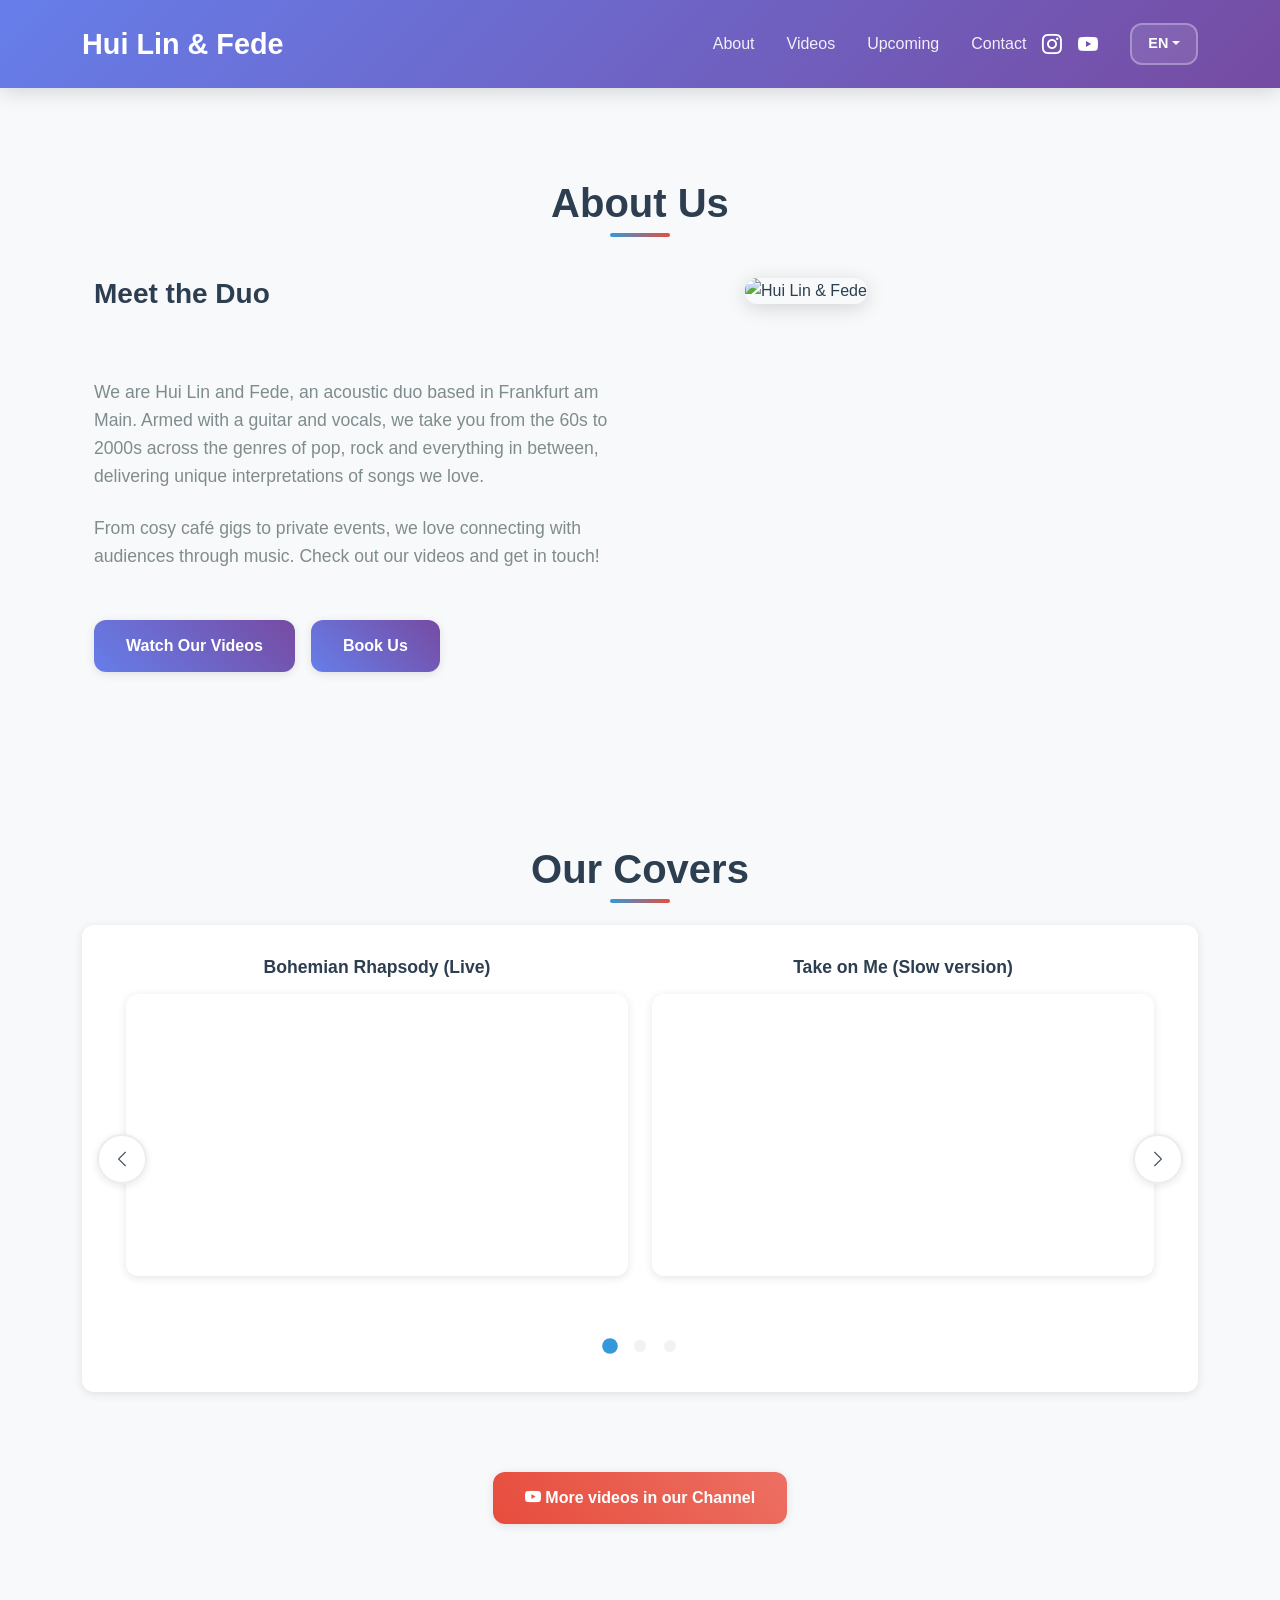
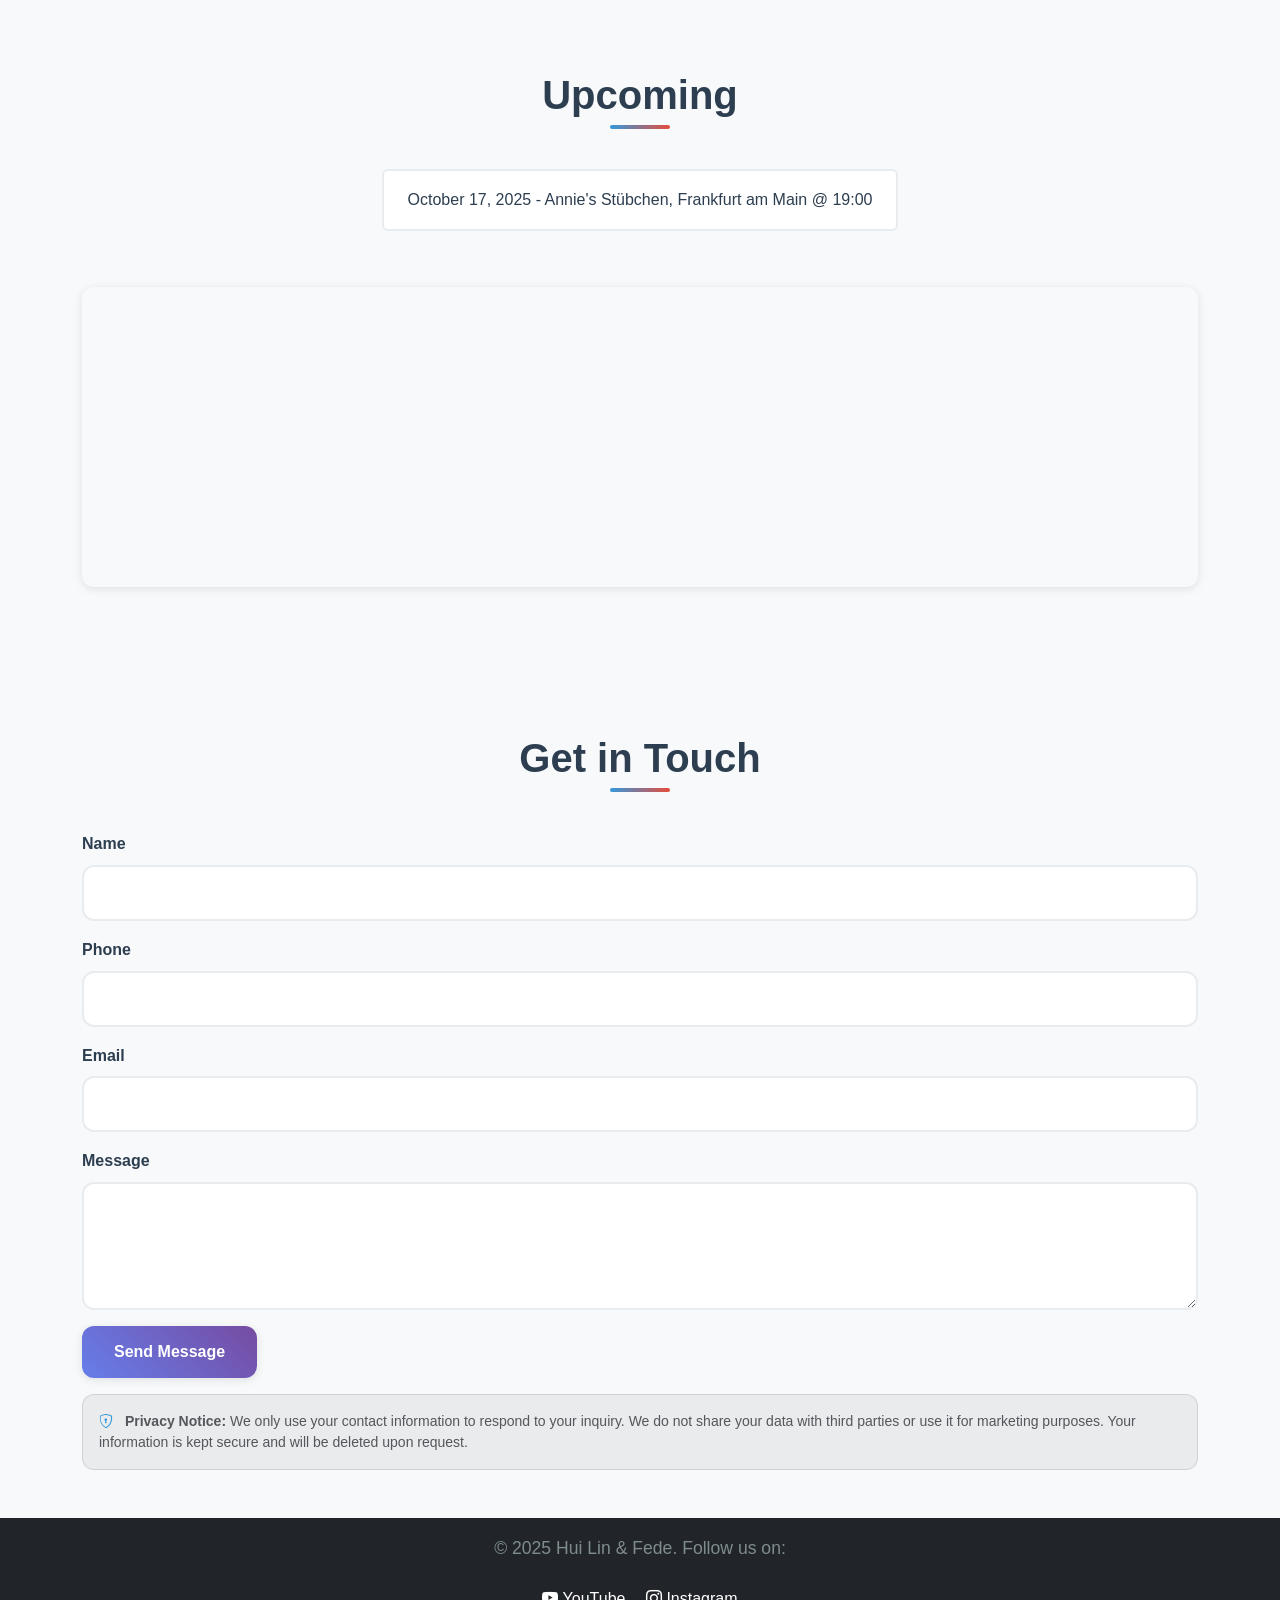
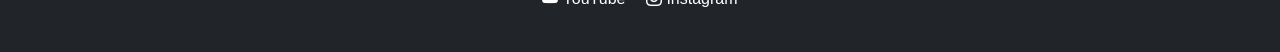
==== index.html @ 9aaf144c "Add privacy dosclaimer" ====
<!DOCTYPE html>
<html lang="en">
<head>
    <meta charset="UTF-8">
    <meta name="viewport" content="width=device-width, initial-scale=1.0">
    <title data-en="Hui Lin & Fede - Cover Band" data-es="Hui Lin & Fede" - Banda de Covers" data-de="Hui Lin & Fede - Coverband">Hui Lin & Fede - Cover Band</title>
    
    <!-- Performance optimizations -->
    <link rel="preconnect" href="https://fonts.googleapis.com">
    <link rel="preconnect" href="https://www.youtube.com">
    <link rel="dns-prefetch" href="//lh3.googleusercontent.com">
    <link rel="dns-prefetch" href="//cdn.jsdelivr.net">
    
    <link href="https://cdn.jsdelivr.net/npm/bootstrap@5.3.2/dist/css/bootstrap.min.css" rel="stylesheet">
    <link href="https://cdn.jsdelivr.net/npm/bootstrap-icons@1.11.0/font/bootstrap-icons.css" rel="stylesheet">
    <link href="https://cdn.jsdelivr.net/gh/lipis/flag-icons@7.2.3/css/flag-icons.min.css" rel="stylesheet">
    <link rel="stylesheet" href="styles.css">
</head>
<body>
    <!-- Navbar -->
    <nav class="navbar navbar-expand-lg navbar-dark bg-dark fixed-top">
        <div class="container">
            <a class="navbar-brand" href="#" data-en="Hui Lin & Fede" data-es="Hui Lin & Fede" data-de="Hui Lin & Fede">Hui Lin & Fede</a>
            <button class="navbar-toggler" type="button" data-bs-toggle="collapse" data-bs-target="#navbarNav">
                <span class="navbar-toggler-icon"></span>
            </button>
            <div class="collapse navbar-collapse" id="navbarNav">
                <ul class="navbar-nav ms-auto">
                    <li class="nav-item"><a class="nav-link" href="#about" data-en="About" data-es="Sobre Nosotros" data-de="Über Uns">About</a></li>
                    <li class="nav-item"><a class="nav-link" href="#videos" data-en="Videos" data-es="Videos" data-de="Videos">Videos</a></li>
                    <li class="nav-item"><a class="nav-link" href="#upcoming" data-en="Upcoming" data-es="Próximos" data-de="Bald">Upcoming</a></li>
                    <li class="nav-item"><a class="nav-link" href="#contact" data-en="Contact" data-es="Contacto" data-de="Kontakt">Contact</a></li>
                </ul>
                <!-- Social Icons -->
                <div class="navbar-social-icons d-flex align-items-center">
                    <a href="https://www.instagram.com/huilinandfede" target="_blank" class="text-white me-3" aria-label="Instagram">
                        <i class="bi bi-instagram fs-5"></i>
                    </a>
                    <a href="https://www.youtube.com/channel/UCzhgotDEyu7kYmb5BpA8g9w" target="_blank" class="text-white me-3" aria-label="YouTube">
                        <i class="bi bi-youtube fs-5"></i>
                    </a>
                </div>
                <!-- Language Switcher -->
                <div class="dropdown ms-3">
                    <button class="btn btn-outline-light btn-sm dropdown-toggle" type="button" id="languageDropdown" data-bs-toggle="dropdown" aria-expanded="false">
                        <span class="fi fi-gb"></span> EN
                    </button>
                    <ul class="dropdown-menu dropdown-menu-end" aria-labelledby="languageDropdown">
                        <li><a class="dropdown-item" href="#" onclick="switchLanguage('en')">
                            <span class="fi fi-gb me-2"></span> English
                        </a></li>
                        <li><a class="dropdown-item" href="#" onclick="switchLanguage('es')">
                            <span class="fi fi-es me-2"></span> Español
                        </a></li>
                        <li><a class="dropdown-item" href="#" onclick="switchLanguage('de')">
                            <span class="fi fi-de me-2"></span> Deutsch
                        </a></li>
                    </ul>
                </div>
            </div>
        </div>
    </nav>

    <!-- About Section -->
    <section id="about" class="py-5">
        <div class="container">
            <br><br>
            <h2 class="text-center mb-4" data-en="About Us" data-es="Sobre Nosotros" data-de="Über Uns">About Us</h2>
            <br>
            <div class="row">
                <div class="col-md-6">
                    <h3 data-en="Meet the Duo" data-es="Conoce al Dúo" data-de="Lerne das Duo kennen">Meet the Duo</h3>
                    <br><br>
                    <p data-en="We are Hui Lin and Fede, an acoustic duo based in Frankfurt am Main. Armed with a guitar and vocals, we take you from the 60s to 2000s across the genres of pop, rock and everything in between, delivering unique interpretations of songs we love." data-es="Somos Hui Lin y Fede, un dúo acústico basado en Frankfurt am Main. Con guitarra y voz, los llevamos en un viaje desde los años 60 hasta los 2000, pasando por pop, rock y todo lo que hay en medio, ofreciendo nuestras propias e interpretaciones únicas de canciones que amamos." data-de="Wir sind Hui Lin und Fede, ein akustisches Duo aus Frankfurt am Main. Mit Gitarre und Gesang nehmen wir euch mit auf eine Reise von den 60ern bis in die 2000er, durch Pop, Rock und alles dazwischen, und geben unseren eigenen, einzigartigen Twist an Songs, die wir lieben.">
                        We are Hui Lin and Fede, an acoustic duo based in Frankfurt am Main. Armed with a guitar and vocals, we take you from the 60s to 2000s across the genres of pop, rock and everything in between, delivering unique interpretations of songs we love.
                    </p>
                    <p data-en="From cosy café gigs to private events, we love connecting with audiences through music. Check out our videos and get in touch!" data-es="Ya sea en conciertos íntimos en cafés o en eventos privados, nos encanta conectar con el público a través de la música. ¡Miren nuestros videos y pónganse en contacto con nosotros!" data-de="Egal, ob bei gemütlichen Café-Gigs oder privaten Events - wir verbinden uns gerne über Musik mit unserem Publikum. Schaut euch unsere Videos an und meldet euch bei uns!">
                        From cosy café gigs to private events, we love connecting with audiences through music. Check out our videos and get in touch!
                    </p>
                    <br>
                    <div class="d-flex gap-3 flex-wrap">
                        <a href="#videos" class="btn btn-primary" data-en="Watch Our Videos" data-es="Ver Nuestros Videos" data-de="Unsere Videos ansehen">Watch Our Videos</a>
                        <a href="#contact" class="btn btn-primary" data-en="Book Us" data-es="Contrátanos" data-de="Buche uns">Book Us</a>
                    </div>
                    <br>
                </div>
                <div class="col-md-5 offset-md-1">
                    <img src="https://lh3.googleusercontent.com/pw/AP1GczNtlon8LHOHp4-hQIdftDgpX5KIbpf-yjq3xFTrNQoXXevAHW2pXB81swm96_seJpxnEwJKmj4GU53XJlgncPucBHobah-0aImBEnyZ1waAd8XnWbvaEkIAtGXcMzmgNJjBJH5mbQt5k2IvieOkIosR=w1135-h989-s-no-gm" 
                         alt="Hui Lin & Fede" 
                         class="img-fluid about-image" 
                         loading="lazy"
                         decoding="async">
                </div>
            </div>
        </div>
    </section>

    <!-- Videos Section -->
    <section id="videos" class="py-5 bg-light">
        <div class="container">
            <br><br>
            <h2 class="text-center mb-4" data-en="Our Covers" data-es="Nuestros Covers" data-de="Unsere Cover">Our Covers</h2>
            
            <!-- Video Carousel -->
            <div id="videoCarousel" class="custom-carousel">
                <!-- Carousel Indicators - 6 slides for mobile navigation -->
                <div class="carousel-indicators">
                    <button type="button" class="active"></button>
                    <button type="button"></button>
                    <button type="button"></button>
                    <button type="button" class="d-md-none"></button>
                    <button type="button" class="d-md-none"></button>
                    <button type="button" class="d-md-none"></button>
                </div>

                <!-- Carousel Content -->
                <div class="carousel-inner">
                    <!-- Slide 1 -->
                    <div class="carousel-item active">
                        <div class="row">
                            <div class="col-12 col-md-6 mb-3 mb-md-4">
                                <h5 class="text-center mb-2 mb-md-3" data-en="Bohemian Rhapsody (Live)" data-es="Bohemian Rhapsody (En Vivo)" data-de="Bohemian Rhapsody (Live)">Bohemian Rhapsody (Live)</h5>
                                <div class="ratio ratio-16x9">
                                    <iframe src="https://www.youtube.com/embed/rsxOU3aOIRQ?modestbranding=1&rel=0&showinfo=0" 
                                            title="Bohemian Rhapsody (Live)" 
                                            allowfullscreen
                                            loading="lazy"></iframe>
                                </div>
                            </div>
                            <div class="col-12 col-md-6 mb-3 mb-md-4 d-none d-md-block">
                                <h5 class="text-center mb-2 mb-md-3" data-en="Take on Me (Slow version)" data-es="Take on Me (Versión Lenta)" data-de="Take on Me (Langsame Version)">Take on Me (Slow version)</h5>
                                <div class="ratio ratio-16x9">
                                    <iframe src="https://www.youtube.com/embed/3jaBx8zh7Ro?modestbranding=1&rel=0&showinfo=0" 
                                            title="Take on Me" 
                                            allowfullscreen
                                            loading="lazy"></iframe>
                                </div>
                            </div>
                        </div>
                    </div>

                    <!-- Slide 2 -->
                    <div class="carousel-item">
                        <div class="row">
                            <div class="col-12 col-md-6 mb-3 mb-md-4 d-md-none">
                                <h5 class="text-center mb-2 mb-md-3" data-en="Take on Me (Slow version)" data-es="Take on Me (Versión Lenta)" data-de="Take on Me (Langsame Version)">Take on Me (Slow version)</h5>
                                <div class="ratio ratio-16x9">
                                    <iframe src="https://www.youtube.com/embed/3jaBx8zh7Ro" title="Take on Me" allowfullscreen></iframe>
                                </div>
                            </div>
                            <div class="col-12 col-md-6 mb-3 mb-md-4 d-none d-md-block">
                                <h5 class="text-center mb-2 mb-md-3" data-en="Lovefool" data-es="Lovefool" data-de="Lovefool">Lovefool</h5>
                                <div class="ratio ratio-16x9">
                                    <iframe src="https://www.youtube.com/embed/Kg-1EknElSE" title="Lovefool" allowfullscreen></iframe>
                                </div>
                            </div>
                            <div class="col-12 col-md-6 mb-3 mb-md-4 d-none d-md-block">
                                <h5 class="text-center mb-2 mb-md-3" data-en="I've Just Seen a Face" data-es="I've Just Seen a Face" data-de="I've Just Seen a Face">I've Just Seen a Face</h5>
                                <div class="ratio ratio-16x9">
                                    <iframe src="https://www.youtube.com/embed/CK1gyDzgMHY" title="I've Just Seen a Face" allowfullscreen></iframe>
                                </div>
                            </div>
                        </div>
                    </div>

                    <!-- Slide 3 -->
                    <div class="carousel-item">
                        <div class="row">
                            <div class="col-12 col-md-6 mb-3 mb-md-4 d-md-none">
                                <h5 class="text-center mb-2 mb-md-3" data-en="Lovefool" data-es="Lovefool" data-de="Lovefool">Lovefool</h5>
                                <div class="ratio ratio-16x9">
                                    <iframe src="https://www.youtube.com/embed/Kg-1EknElSE" title="Lovefool" allowfullscreen></iframe>
                                </div>
                            </div>
                            <div class="col-12 col-md-6 mb-3 mb-md-4 d-none d-md-block">
                                <h5 class="text-center mb-2 mb-md-3" data-en="I Could Have Danced All Night " data-es="I Could Have Danced All Night " data-de="I Could Have Danced All Night ">I Could Have Danced All Night </h5>
                                <div class="ratio ratio-16x9">
                                    <iframe src="https://www.youtube.com/embed/QA3phOJMbRM" title="I Could Have Danced All Night" allowfullscreen></iframe>
                                </div>
                            </div>
                            <div class="col-12 col-md-6 mb-3 mb-md-4 d-none d-md-block">
                                <h5 class="text-center mb-2 mb-md-3" data-en="Automatic Stop" data-es="Automatic Stop" data-de="Automatic Stop">Automatic Stop</h5>
                                <div class="ratio ratio-16x9">
                                    <iframe src="https://www.youtube.com/embed/2BROACPNaP4" title="Automatic Stop" allowfullscreen></iframe>
                                </div>
                            </div>
                        </div>
                    </div>

                    <!-- Slide 4 - Mobile Only -->
                    <div class="carousel-item d-md-none">
                        <div class="row">
                            <div class="col-12 mb-3">
                                <h5 class="text-center mb-2" data-en="I've Just Seen a Face" data-es="I've Just Seen a Face" data-de="I've Just Seen a Face">I've Just Seen a Face</h5>
                                <div class="ratio ratio-16x9">
                                    <iframe src="https://www.youtube.com/embed/CK1gyDzgMHY" title="I've Just Seen a Face" allowfullscreen></iframe>
                                </div>
                            </div>
                        </div>
                    </div>

                    <!-- Slide 5 - Mobile Only -->
                    <div class="carousel-item d-md-none">
                        <div class="row">
                            <div class="col-12 mb-3">
                                <h5 class="text-center mb-2" data-en="I Could Have Danced All Night " data-es="I Could Have Danced All Night " data-de="I Could Have Danced All Night ">I Could Have Danced All Night </h5>
                                <div class="ratio ratio-16x9">
                                    <iframe src="https://www.youtube.com/embed/QA3phOJMbRM" title="I Could Have Danced All Night" allowfullscreen></iframe>
                                </div>
                            </div>
                        </div>
                    </div>

                    <!-- Slide 6 - Mobile Only -->
                    <div class="carousel-item d-md-none">
                        <div class="row">
                            <div class="col-12 mb-3">
                                <h5 class="text-center mb-2" data-en="Automatic Stop" data-es="Automatic Stop" data-de="Automatic Stop">Automatic Stop</h5>
                                <div class="ratio ratio-16x9">
                                    <iframe src="https://www.youtube.com/embed/2BROACPNaP4" title="Automatic Stop" allowfullscreen></iframe>
                                </div>
                            </div>
                        </div>
                    </div>
                </div>

                <!-- Carousel Controls -->
                <button class="carousel-control-prev" type="button">
                    <span class="carousel-control-prev-icon" aria-hidden="true"></span>
                    <span class="visually-hidden" data-en="Previous" data-es="Anterior" data-de="Zurück">Previous</span>
                </button>
                <button class="carousel-control-next" type="button">
                    <span class="carousel-control-next-icon" aria-hidden="true"></span>
                    <span class="visually-hidden" data-en="Next" data-es="Siguiente" data-de="Weiter">Next</span>
                </button>
            </div>
            <div style="margin-top: 80px;" class="text-center">
                <a href="https://www.youtube.com/channel/UCzhgotDEyu7kYmb5BpA8g9w" target="_blank" class="btn btn-danger">
                    <i class="bi bi-youtube"></i> <span data-en="More videos in our Channel" data-es="Más videos en nuestro canal" data-de="Mehr auf YouTube"> More videos in our Channel</span>
                </a>
            </div>
        </div>
    </section>

    <!-- Upcoming Section -->
    <section id="upcoming" class="py-5">
        <div class="container text-center">
            <br><br>
            <h2 class="text-center mb-4" data-en="Upcoming" data-es="Próximamente" data-de="Bald">Upcoming</h2>
            <br>
            <ul class="list-group mb-4 d-inline-block text-start">
                <li class="list-group-item" data-en="October 17, 2025 - Annie's Stübchen, Frankfurt am Main @ 19:00" data-es="17 de octubre de 2025 - Annie's Stübchen, Frankfurt am Main @ 19:00" data-de="10. Oktober 2025 - Annie's Stübchen, Frankfurt am Main @ 19:00 Uhr">October 17, 2025 - Annie's Stübchen, Frankfurt am Main @ 19:00</li>
            </ul>
            <div class="mt-4" style="height: 300px;">
                <iframe src="https://www.google.com/maps/embed?pb=!1m18!1m12!1m3!1d5123.546173209946!2d8.683568976435204!3d50.05308191589582!2m3!1f0!2f0!3f0!3m2!1i1024!2i768!4f13.1!3m3!1m2!1s0x47bd0cefcb3c0001%3A0x97bc7eb56a2e4ff7!2sAnnie&#39;s%20St%C3%BCbchen!5e0!3m2!1sen!2sde!4v1758657057506!5m2!1sen!2sde" width="100%" height="100%" style="border:0;" allowfullscreen="" loading="lazy" referrerpolicy="no-referrer-when-downgrade"></iframe>
            </div>
        </div>
    </section>

    <!-- Contact Section -->
    <section id="contact" class="py-5 bg-light">
        <div class="container">
            <br><br>
            <h2 class="text-center mb-4" data-en="Get in Touch" data-es="Contáctanos" data-de="Kontakt Aufnehmen">Get in Touch</h2>
            <br>
            <form id="contact-form" action="https://formspree.io/f/xqaykaao" method="POST">
                <div class="mb-3">
                    <label for="name" class="form-label" data-en="Name" data-es="Nombre" data-de="Name">Name</label>
                    <input type="text" class="form-control" id="name" name="name">
                </div>
                <div class="mb-3">
                    <label for="phone" class="form-label" data-en="Phone" data-es="Teléfono" data-de="Telefon">Phone</label>
                    <input type="tel" class="form-control" id="phone" name="phone">
                </div>
                <div class="mb-3">
                    <label for="email" class="form-label" data-en="Email" data-es="Correo Electrónico" data-de="E-Mail">Email</label>
                    <input type="email" class="form-control" id="email" name="email">
                </div>
                <div class="mb-3">
                    <label for="message" class="form-label" data-en="Message" data-es="Mensaje" data-de="Nachricht">Message</label>
                    <textarea class="form-control" id="message" name="message" rows="4" required></textarea>
                </div>
                <button type="submit" class="btn btn-primary" data-en="Send Message" data-es="Enviar Mensaje" data-de="Nachricht senden">Send Message</button>
                
                <!-- Privacy Notice -->
                <div class="privacy-notice mt-3">
                    <p class="text-muted small mb-0">
                        <i class="bi bi-shield-lock me-2"></i>
                        <strong data-en="Privacy Notice:" data-es="Aviso de Privacidad:" data-de="Datenschutzhinweis:">Privacy Notice:</strong>
                        <span data-en="We only use your contact information to respond to your inquiry. We do not share your data with third parties or use it for marketing purposes. Your information is kept secure and will be deleted upon request." 
                              data-es="Solo utilizamos su información de contacto para responder a su consulta. No compartimos sus datos con terceros ni los usamos con fines de marketing. Su información se mantiene segura y será eliminada si lo solicita."
                              data-de="Wir verwenden Ihre Kontaktdaten nur zur Beantwortung Ihrer Anfrage. Wir teilen Ihre Daten nicht mit Dritten und verwenden sie nicht für Marketingzwecke. Ihre Informationen werden sicher aufbewahrt und auf Anfrage gelöscht.">
                            We only use your contact information to respond to your inquiry. We do not share your data with third parties or use it for marketing purposes. Your information is kept secure and will be deleted upon request.
                        </span>
                    </p>
                </div>
            </form>
        </div>
    </section>

    <!-- Footer -->
    <footer class="bg-dark text-white text-center py-3">
        <div class="container">
            <p data-en="&copy; 2025 Hui Lin & Fede. Follow us on:" data-es="&copy; 2025 Hui Lin & Fede. Síguenos en:" data-de="&copy; 2025 Hui Lin & Fede. Folge uns auf:">&copy; 2025 Hui Lin & Fede. Follow us on:
                <div class="mt-2">
                    <a href="https://www.youtube.com/channel/UCzhgotDEyu7kYmb5BpA8g9w" target="_blank" class="text-white me-3">
                        <i class="bi bi-youtube"></i> YouTube
                    </a>
                    <a href="https://www.instagram.com/huilinandfede" target="_blank" class="text-white">
                        <i class="bi bi-instagram"></i> Instagram
                    </a>
                </div>
            </p>
        </div>
    </footer>

    <script src="https://cdn.jsdelivr.net/npm/bootstrap@5.3.2/dist/js/bootstrap.bundle.min.js"></script>
    <script src="scripts.js"></script>
</body>
</html>
---- styles.css ----
/* Modern Professional Design System */

/* CSS Variables for consistent theming */
:root {
    --primary-color: #2c3e50;
    --secondary-color: #3498db;
    --accent-color: #e74c3c;
    --text-primary: #2c3e50;
    --text-secondary: #7f8c8d;
    --background-light: #f8f9fa;
    --background-white: #ffffff;
    --border-color: #e9ecef;
    --shadow-light: 0 2px 10px rgba(0, 0, 0, 0.1);
    --shadow-medium: 0 4px 20px rgba(0, 0, 0, 0.15);
    --border-radius: 12px;
    --transition: all 0.3s ease;
    --font-primary: 'Segoe UI', Tahoma, Geneva, Verdana, sans-serif;
}

/* Base Styles */
* {
    margin: 0;
    padding: 0;
    box-sizing: border-box;
}

body {
    font-family: var(--font-primary);
    color: var(--text-primary);
    line-height: 1.6;
    padding-top: 80px;
    overflow-x: hidden;
}

html {
    scroll-behavior: smooth;
    overflow-x: hidden;
}

/* Typography */
h1, h2, h3, h4, h5, h6 {
    font-weight: 600;
    margin-bottom: 1rem;
    color: var(--text-primary);
}

h2 {
    font-size: 2.5rem;
    margin-bottom: 3rem;
    position: relative;
}

h2::after {
    content: '';
    position: absolute;
    bottom: -10px;
    left: 50%;
    transform: translateX(-50%);
    width: 60px;
    height: 4px;
    background: linear-gradient(90deg, var(--secondary-color), var(--accent-color));
    border-radius: 2px;
}

p {
    color: var(--text-secondary);
    margin-bottom: 1.5rem;
    font-size: 1.1rem;
}

/* Navigation */
.navbar {
    background: linear-gradient(135deg, #667eea 0%, #764ba2 100%) !important;
    box-shadow: var(--shadow-medium);
    padding: 1rem 0;
    transition: var(--transition);
}

.navbar-brand {
    font-size: 1.8rem;
    font-weight: 700;
    color: white !important;
}

.navbar-nav .nav-link {
    color: rgba(255, 255, 255, 0.9) !important;
    font-weight: 500;
    margin: 0 1rem;
    padding: 0.5rem 0 !important;
    position: relative;
    transition: var(--transition);
}

.navbar-nav .nav-link::after {
    content: '';
    position: absolute;
    bottom: 0;
    left: 0;
    width: 0;
    height: 2px;
    background: rgba(255, 255, 255, 0.8);
    transition: var(--transition);
}

.navbar-nav .nav-link:hover::after,
.navbar-nav .nav-link:focus::after {
    width: 100%;
}

.navbar-nav .nav-link:hover,
.navbar-nav .nav-link:focus {
    color: white !important;
}

/* Navbar Social Icons */
.navbar-social-icons a {
    transition: var(--transition);
    text-decoration: none;
}

.navbar-social-icons a:hover {
    color: rgba(255, 255, 255, 0.7) !important;
    transform: translateY(-2px);
}

/* Language Switcher Dropdown */
#languageDropdown {
    border: 2px solid rgba(255, 255, 255, 0.3) !important;
    border-radius: var(--border-radius) !important;
    background: rgba(255, 255, 255, 0.1) !important;
    color: white !important;
    font-size: 0.9rem;
    padding: 0.5rem 1rem !important;
    transition: var(--transition);
}

#languageDropdown:hover {
    background: rgba(255, 255, 255, 0.2) !important;
    border-color: rgba(255, 255, 255, 0.5) !important;
    color: white !important;
    box-shadow: none !important;
}

#languageDropdown:focus {
    border-color: rgba(255, 255, 255, 0.8) !important;
    box-shadow: 0 0 0 3px rgba(255, 255, 255, 0.1) !important;
    outline: none !important;
    background: rgba(255, 255, 255, 0.2) !important;
    color: white !important;
}

#languageDropdown:active {
    background: rgba(255, 255, 255, 0.3) !important;
    border-color: rgba(255, 255, 255, 0.8) !important;
    color: white !important;
}

/* Language Dropdown Menu */
.dropdown-menu {
    background: linear-gradient(135deg, #667eea 0%, #764ba2 100%);
    border: 1px solid rgba(255, 255, 255, 0.2);
    border-radius: var(--border-radius);
    box-shadow: var(--shadow-medium);
}

.dropdown-menu .dropdown-item {
    color: white !important;
    padding: 0.75rem 1rem;
    transition: var(--transition);
}

.dropdown-menu .dropdown-item:hover {
    background: rgba(255, 255, 255, 0.2) !important;
    color: white !important;
}

/* Mobile Dropdown Positioning Fix */
@media (max-width: 767px) {
    .navbar .dropdown {
        position: relative !important;
    }
    
    .navbar .dropdown-menu {
        position: absolute !important;
        top: 100% !important;
        right: 0 !important;
        left: auto !important;
        transform: none !important;
        margin-top: -40px !important;
        margin-right: 40px !important;
        min-width: 160px;
        border-radius: var(--border-radius) !important;
    }
    
    .navbar .dropdown-menu.show {
        display: block;
        transform: none !important;
    }
    
    .navbar .dropdown-toggle::after {
        margin-left: 0.5em !important;
    }

    .navbar-social-icons a {
        padding-left: 1rem;
    }
}

/* Sections */
section {
    padding: 5rem 0;
}

section:nth-child(even) {
    background: var(--background-light);
}

/* Buttons */
.btn {
    border: none;
    border-radius: var(--border-radius);
    padding: 0.875rem 2rem;
    font-weight: 600;
    font-size: 1rem;
    transition: var(--transition);
    text-decoration: none;
    display: inline-block;
    cursor: pointer;
}

.btn-primary {
    background: linear-gradient(45deg, #667eea, #764ba2);
    color: white;
    box-shadow: var(--shadow-light);
}

.btn-primary:hover {
    background: linear-gradient(45deg, #5a6fd8, #6b4190);
    transform: translateY(-2px);
    box-shadow: var(--shadow-medium);
    color: white;
}

.btn-danger {
    background: linear-gradient(45deg, var(--accent-color), #ec7063);
    color: white;
    box-shadow: var(--shadow-light);
}

.btn-danger:hover {
    background: linear-gradient(45deg, #c0392b, var(--accent-color));
    transform: translateY(-2px);
    box-shadow: var(--shadow-medium);
    color: white;
}

/* Video Carousel Styling */
.custom-carousel {
    position: relative;
}

.carousel-inner {
    overflow: hidden;
    position: relative;
}

.carousel-item {
    transition: opacity 0.5s ease-in-out;
    min-height: 300px;
    opacity: 0;
    display: none;
    width: 100%;
}

.carousel-item.active {
    opacity: 1;
    display: block;
}

.carousel-control-prev,
.carousel-control-next {
    background-color: rgba(0, 0, 0, 0.7);
    border-radius: 50%;
    width: 60px;
    height: 60px;
    top: 50%;
    transform: translateY(-50%);
    border: 2px solid rgba(255, 255, 255, 0.8);
    opacity: 0.8;
}

.carousel-control-prev:hover,
.carousel-control-next:hover {
    background-color: rgba(0, 0, 0, 0.9);
    opacity: 1;
    border-color: white;
}

.carousel-control-prev {
    left: 10px;
}

.carousel-control-next {
    right: 10px;
}

.carousel-control-prev-icon,
.carousel-control-next-icon {
    width: 24px;
    height: 24px;
}

.carousel-indicators {
    bottom: -40px;
    margin-bottom: 0;
    position: absolute;
    left: 50%;
    transform: translateX(-50%);
    width: auto;
    margin-left: 0;
    margin-right: 0;
    justify-content: center;
    display: flex;
}

.carousel-indicators button {
    background-color: #007bff;
    border: none;
    width: 12px;
    height: 12px;
    border-radius: 50%;
    margin: 0 5px;
    opacity: 0.5;
    cursor: pointer;
}

.carousel-indicators button.active {
    opacity: 1;
    background-color: #0056b3;
}

/* Video title spacing */
.carousel h5 {
    font-size: 1.1rem;
    font-weight: 600;
    color: #333;
    margin-bottom: 0.75rem !important;
}

/* Responsive adjustments for mobile */
@media (max-width: 991.98px) {
    .carousel-control-prev,
    .carousel-control-next {
        width: 50px;
        height: 50px;
        background-color: rgba(0, 0, 0, 0.8);
    }
    
    .carousel-control-prev {
        left: 5px;
    }
    
    .carousel-control-next {
        right: 5px;
    }
    
    .carousel-indicators {
        bottom: -50px;
    }
    
    .carousel h5 {
        font-size: 1rem;
        margin-bottom: 0.5rem !important;
    }
}

/* Video Carousel Styling */
.custom-carousel {
    position: relative;
    padding-bottom: 60px;
    background: var(--background-white);
    border-radius: var(--border-radius);
    box-shadow: var(--shadow-light);
    overflow: hidden;
    margin: 2rem 0;
}

.carousel-inner {
    padding: 2rem;
    touch-action: pan-y pinch-zoom;
}

.carousel-item {
    transition: opacity 0.6s ease-in-out;
    min-height: 300px;
    opacity: 0;
    display: none;
    width: 100%;
}

.carousel-item.active {
    opacity: 1;
    display: block;
}

.carousel-item h5 {
    color: var(--text-primary);
    font-weight: 600;
    margin-bottom: 1rem;
    font-size: 1.1rem;
}

.carousel-item .ratio {
    border-radius: var(--border-radius);
    overflow: hidden;
    box-shadow: var(--shadow-light);
    transition: var(--transition);
}

.carousel-item .ratio:hover {
    transform: translateY(-3px);
    box-shadow: var(--shadow-medium);
}

.carousel-control-prev,
.carousel-control-next {
    background: var(--background-white);
    border: 2px solid var(--border-color);
    border-radius: 50%;
    width: 50px;
    height: 50px;
    top: 50%;
    transform: translateY(-50%);
    opacity: 0.9;
    transition: var(--transition);
    box-shadow: var(--shadow-light);
}

.carousel-control-prev:hover,
.carousel-control-next:hover {
    background: var(--secondary-color);
    border-color: var(--secondary-color);
    opacity: 1;
    transform: translateY(-50%) scale(1.1);
}

.carousel-control-prev {
    left: 15px;
}

.carousel-control-next {
    right: 15px;
}

.carousel-control-prev-icon,
.carousel-control-next-icon {
    width: 18px;
    height: 18px;
    filter: brightness(0) saturate(100%) invert(21%) sepia(8%) saturate(1627%) hue-rotate(169deg) brightness(97%) contrast(88%);
}

.carousel-control-prev:hover .carousel-control-prev-icon,
.carousel-control-next:hover .carousel-control-next-icon {
    filter: brightness(0) saturate(100%) invert(100%);
}

.carousel-indicators {
    bottom: 40px;
    margin-bottom: 0;
    position: absolute;
    left: 50%;
    transform: translateX(-50%);
    width: auto;
    margin-left: 0;
    margin-right: 0;
    justify-content: center;
    display: flex;
    gap: 8px;
}

.carousel-indicators button {
    background: var(--border-color);
    border: none;
    width: 12px;
    height: 12px;
    border-radius: 50%;
    opacity: 0.7;
    cursor: pointer;
    transition: var(--transition);
}

.carousel-indicators button:hover {
    background: var(--secondary-color);
    opacity: 0.8;
    transform: scale(1.2);
}

.carousel-indicators button.active {
    opacity: 1;
    background: var(--secondary-color);
    transform: scale(1.3);
}

/* Performance Optimizations */
iframe {
    border-radius: var(--border-radius);
    box-shadow: var(--shadow-light);
    will-change: transform; /* Optimize for animations */
}

/* Preload critical resources */
.about-image {
    border-radius: var(--border-radius);
    box-shadow: var(--shadow-medium);
    transition: var(--transition);
    will-change: transform;
    content-visibility: auto; /* Browser optimization */
}

.about-image:hover {
    transform: translateY(-5px);
    box-shadow: 0 8px 30px rgba(0, 0, 0, 0.2);
}

/* Forms */
.form-control {
    border: 2px solid var(--border-color);
    border-radius: var(--border-radius);
    padding: 0.875rem 1rem;
    font-size: 1rem;
    transition: var(--transition);
    background: var(--background-white);
}

.form-control:focus {
    border-color: var(--secondary-color);
    box-shadow: 0 0 0 3px rgba(52, 152, 219, 0.1);
    outline: none;
}

.form-label {
    font-weight: 600;
    color: var(--text-primary);
    margin-bottom: 0.5rem;
}

/* Privacy Notice */
.privacy-notice {
    background: rgba(108, 117, 125, 0.1);
    border: 1px solid rgba(108, 117, 125, 0.2);
    border-radius: var(--border-radius);
    padding: 1rem;
    margin-top: 1rem;
}

.privacy-notice p {
    line-height: 1.5;
    margin-bottom: 0;
}

.privacy-notice i {
    color: var(--secondary-color);
}

/* Cards and Content Boxes */
.content-box {
    background: var(--background-white);
    border-radius: var(--border-radius);
    padding: 2rem;
    box-shadow: var(--shadow-light);
    transition: var(--transition);
}

.content-box:hover {
    transform: translateY(-3px);
    box-shadow: var(--shadow-medium);
}

/* List Styling */
.list-group-item {
    background: var(--background-white);
    border: 2px solid var(--border-color);
    border-radius: var(--border-radius);
    padding: 1rem 1.5rem;
    margin-bottom: 0.5rem;
    font-weight: 500;
    color: var(--text-primary);
    transition: var(--transition);
}

.list-group-item:hover {
    border-color: var(--secondary-color);
    transform: translateX(5px);
}

/* Footer */
footer {
    background: var(--primary-color) !important;
    color: white;
    padding: 2rem 0;
}

footer a {
    color: #bdc3c7;
    text-decoration: none;
    transition: var(--transition);
}

footer a:hover {
    color: var(--secondary-color);
}

/* Maps iframe */
iframe {
    border-radius: var(--border-radius);
    box-shadow: var(--shadow-light);
}

/* Enhanced touch area for carousel */
.carousel {
    touch-action: pan-y pinch-zoom;
}

/* Make entire video section swipeable */
#videos .container {
    position: relative;
}

/* Additional overflow protection */
.container-fluid {
    overflow-x: hidden;
}

.carousel {
    overflow: hidden;
}

.row {
    margin-left: 0;
    margin-right: 0;
}

/* Responsive Design */
@media (max-width: 768px) {
    h2 {
        font-size: 2rem;
    }
    
    .custom-carousel {
        margin: 1rem 0;
        padding-bottom: 20px; /* Reduced from 30px */
    }
    
    .custom-carousel .carousel-inner {
        padding: 1rem;
    }
    
    .carousel-item {
        min-height: 250px; /* Reduced from 400px */
    }
    
    .carousel-item .ratio {
        min-height: 180px; /* Reduced from 200px */
    }
    
    .carousel-indicators {
        bottom: 30px; /* Raised higher for better spacing */
    }
    
    .carousel-indicators button {
        width: 10px;
        height: 10px;
        border-radius: 50%;
        flex-shrink: 0; /* Prevent distortion */
        transform: none; /* Reset any scaling on mobile */
    }
    
    .carousel-indicators button:hover {
        transform: scale(1.1); /* Smaller scale for mobile */
    }
    
    .carousel-indicators button.active {
        transform: scale(1.2); /* Smaller active scale for mobile */
    }
    
    .carousel-control-prev,
    .carousel-control-next {
        width: 45px;
        height: 45px;
    }
    
    .btn {
        padding: 0.75rem 1.5rem;
        font-size: 0.9rem;
    }
    
    section {
        padding: 3rem 0;
    }
    
    .navbar-brand {
        font-size: 1.5rem;
    }
    
    .carousel-item h5 {
        font-size: 1rem;
        margin-bottom: 0.75rem;
    }
    
    /* Better mobile spacing */
    .container {
        padding-left: 1rem;
        padding-right: 1rem;
    }
}
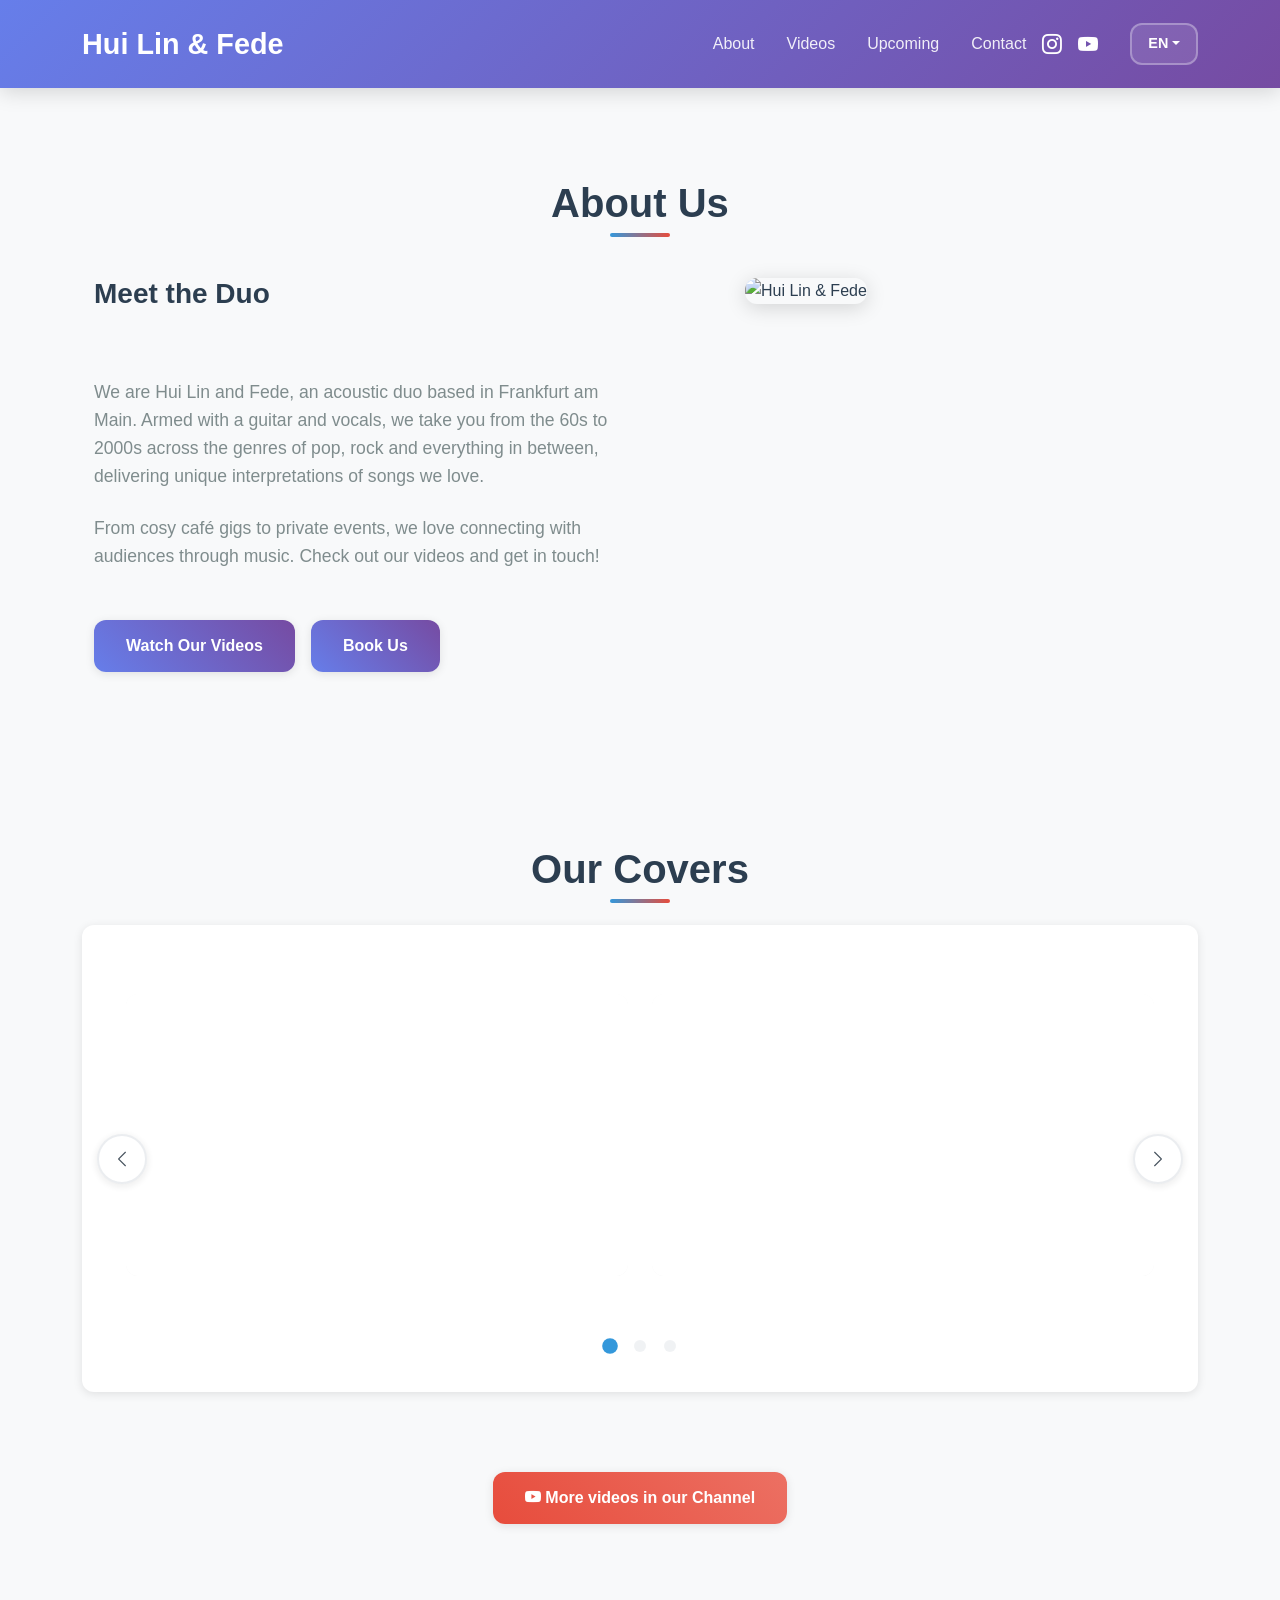
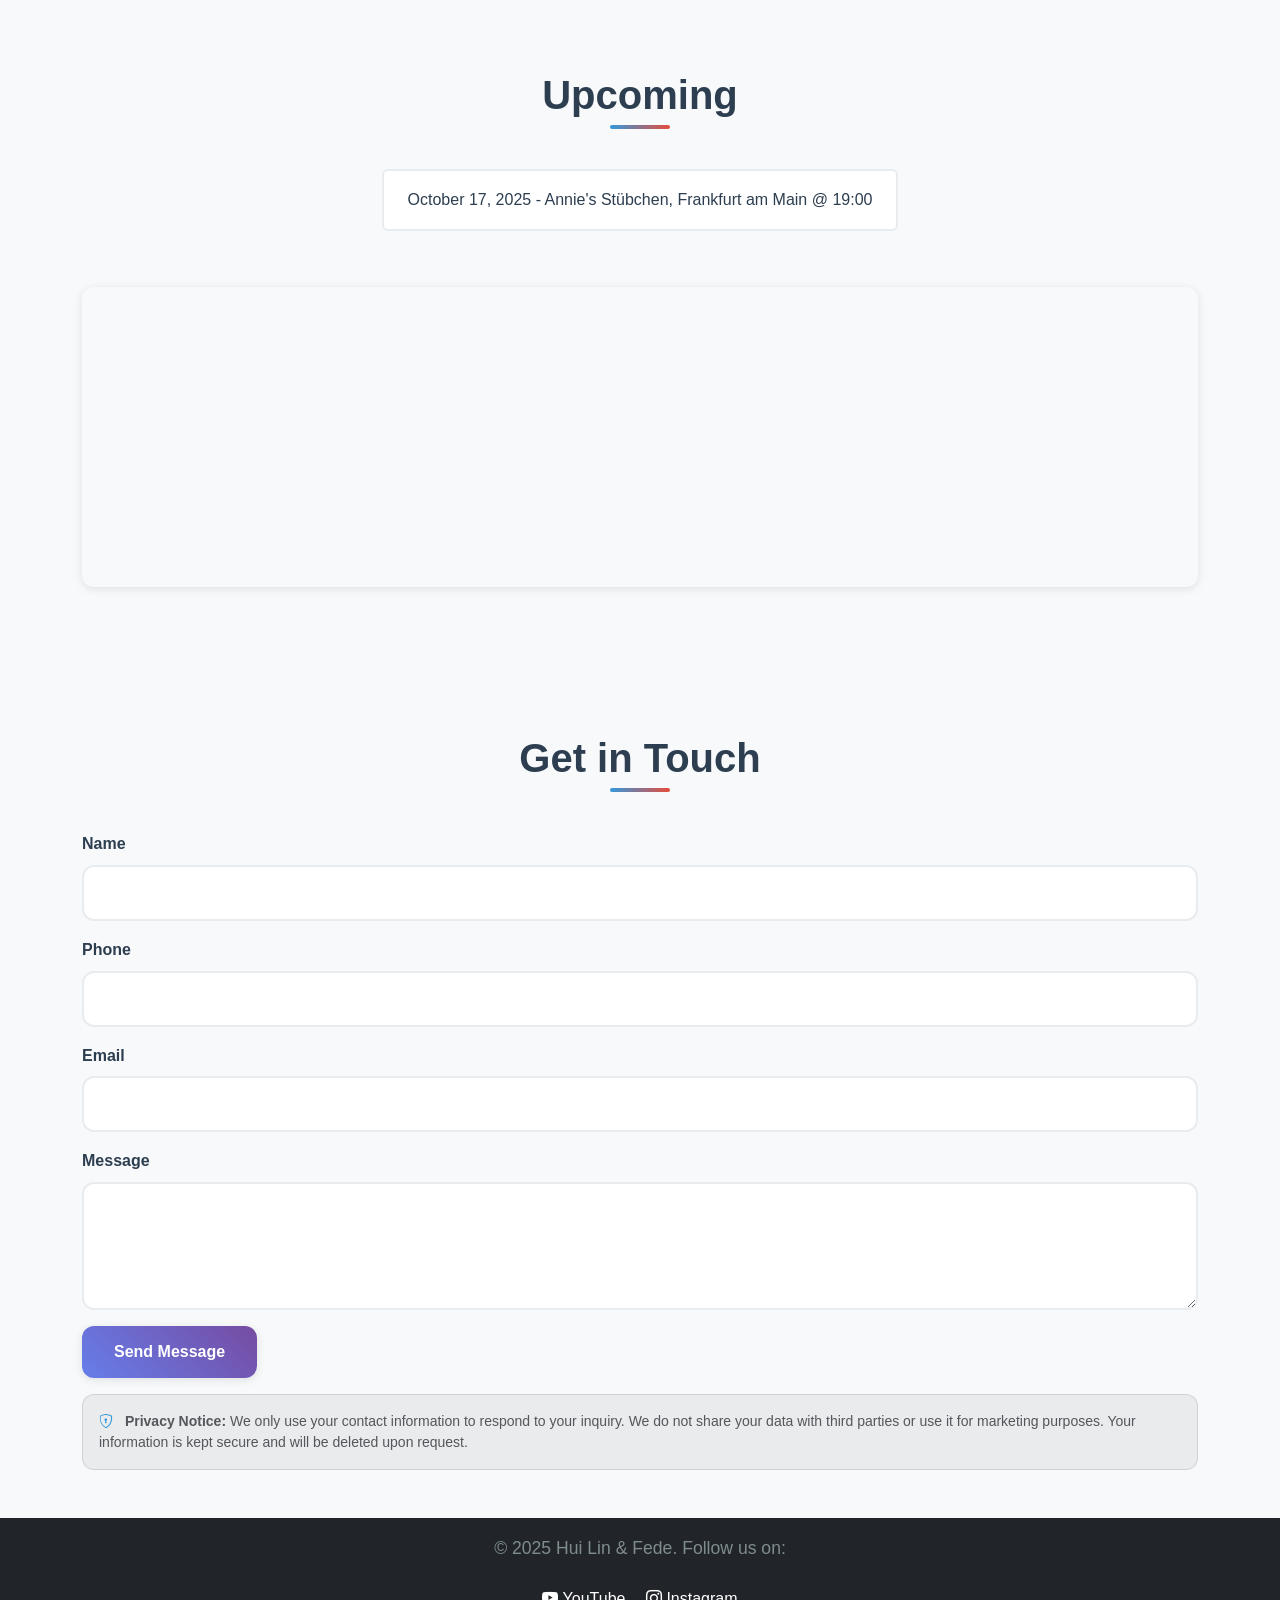
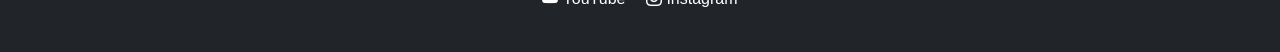
==== commit 2ff8174a: "Fix youtube videos" ====
--- a/index.html
+++ b/index.html
@@ -121,7 +121,7 @@
                             <div class="col-12 col-md-6 mb-3 mb-md-4">
                                 <h5 class="text-center mb-2 mb-md-3" data-en="Bohemian Rhapsody (Live)" data-es="Bohemian Rhapsody (En Vivo)" data-de="Bohemian Rhapsody (Live)">Bohemian Rhapsody (Live)</h5>
                                 <div class="ratio ratio-16x9">
-                                    <iframe src="https://www.youtube.com/embed/rsxOU3aOIRQ?modestbranding=1&rel=0&showinfo=0" 
+                                    <iframe src="https://www.youtube.com/embed/rsxOU3aOIRQ?rel=0" 
                                             title="Bohemian Rhapsody (Live)" 
                                             allowfullscreen
                                             loading="lazy"></iframe>
@@ -130,7 +130,7 @@
                             <div class="col-12 col-md-6 mb-3 mb-md-4 d-none d-md-block">
                                 <h5 class="text-center mb-2 mb-md-3" data-en="Take on Me (Slow version)" data-es="Take on Me (Versión Lenta)" data-de="Take on Me (Langsame Version)">Take on Me (Slow version)</h5>
                                 <div class="ratio ratio-16x9">
-                                    <iframe src="https://www.youtube.com/embed/3jaBx8zh7Ro?modestbranding=1&rel=0&showinfo=0" 
+                                    <iframe src="https://www.youtube.com/embed/3jaBx8zh7Ro?rel=0" 
                                             title="Take on Me" 
                                             allowfullscreen
                                             loading="lazy"></iframe>
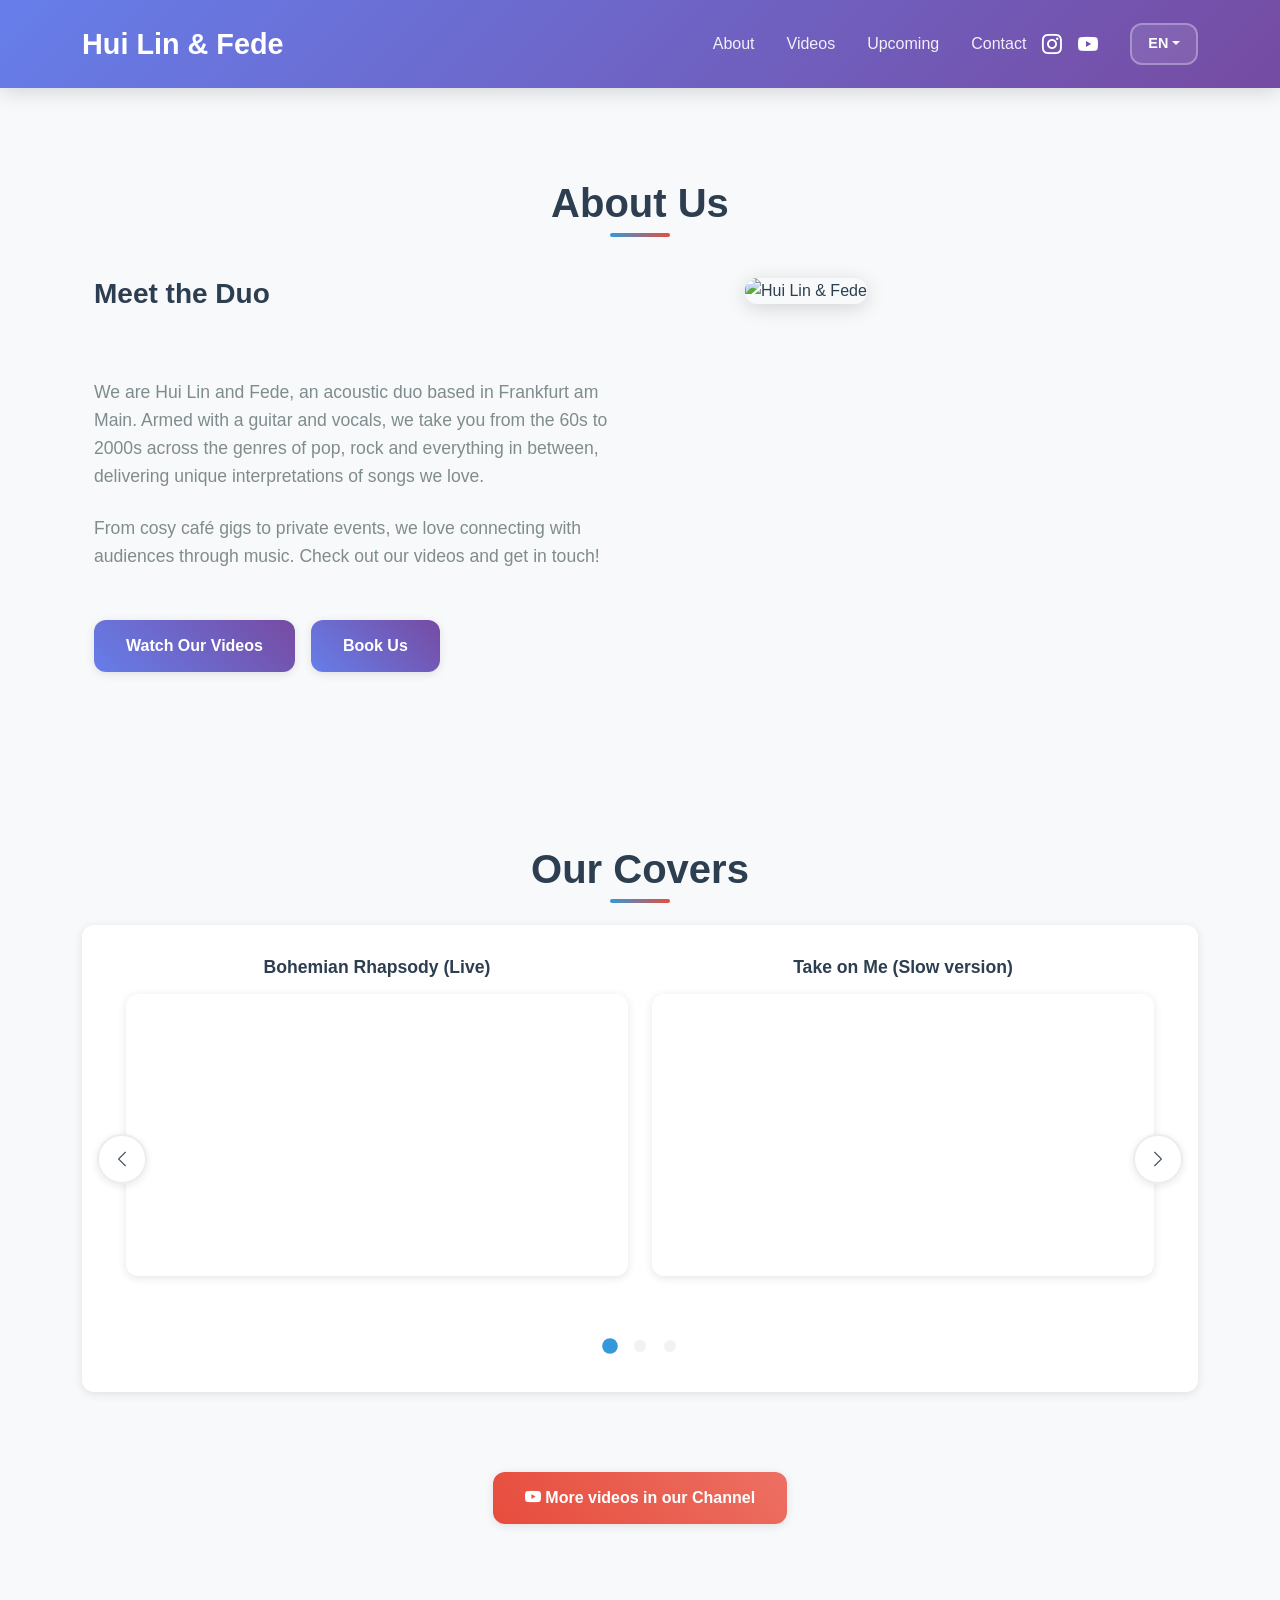
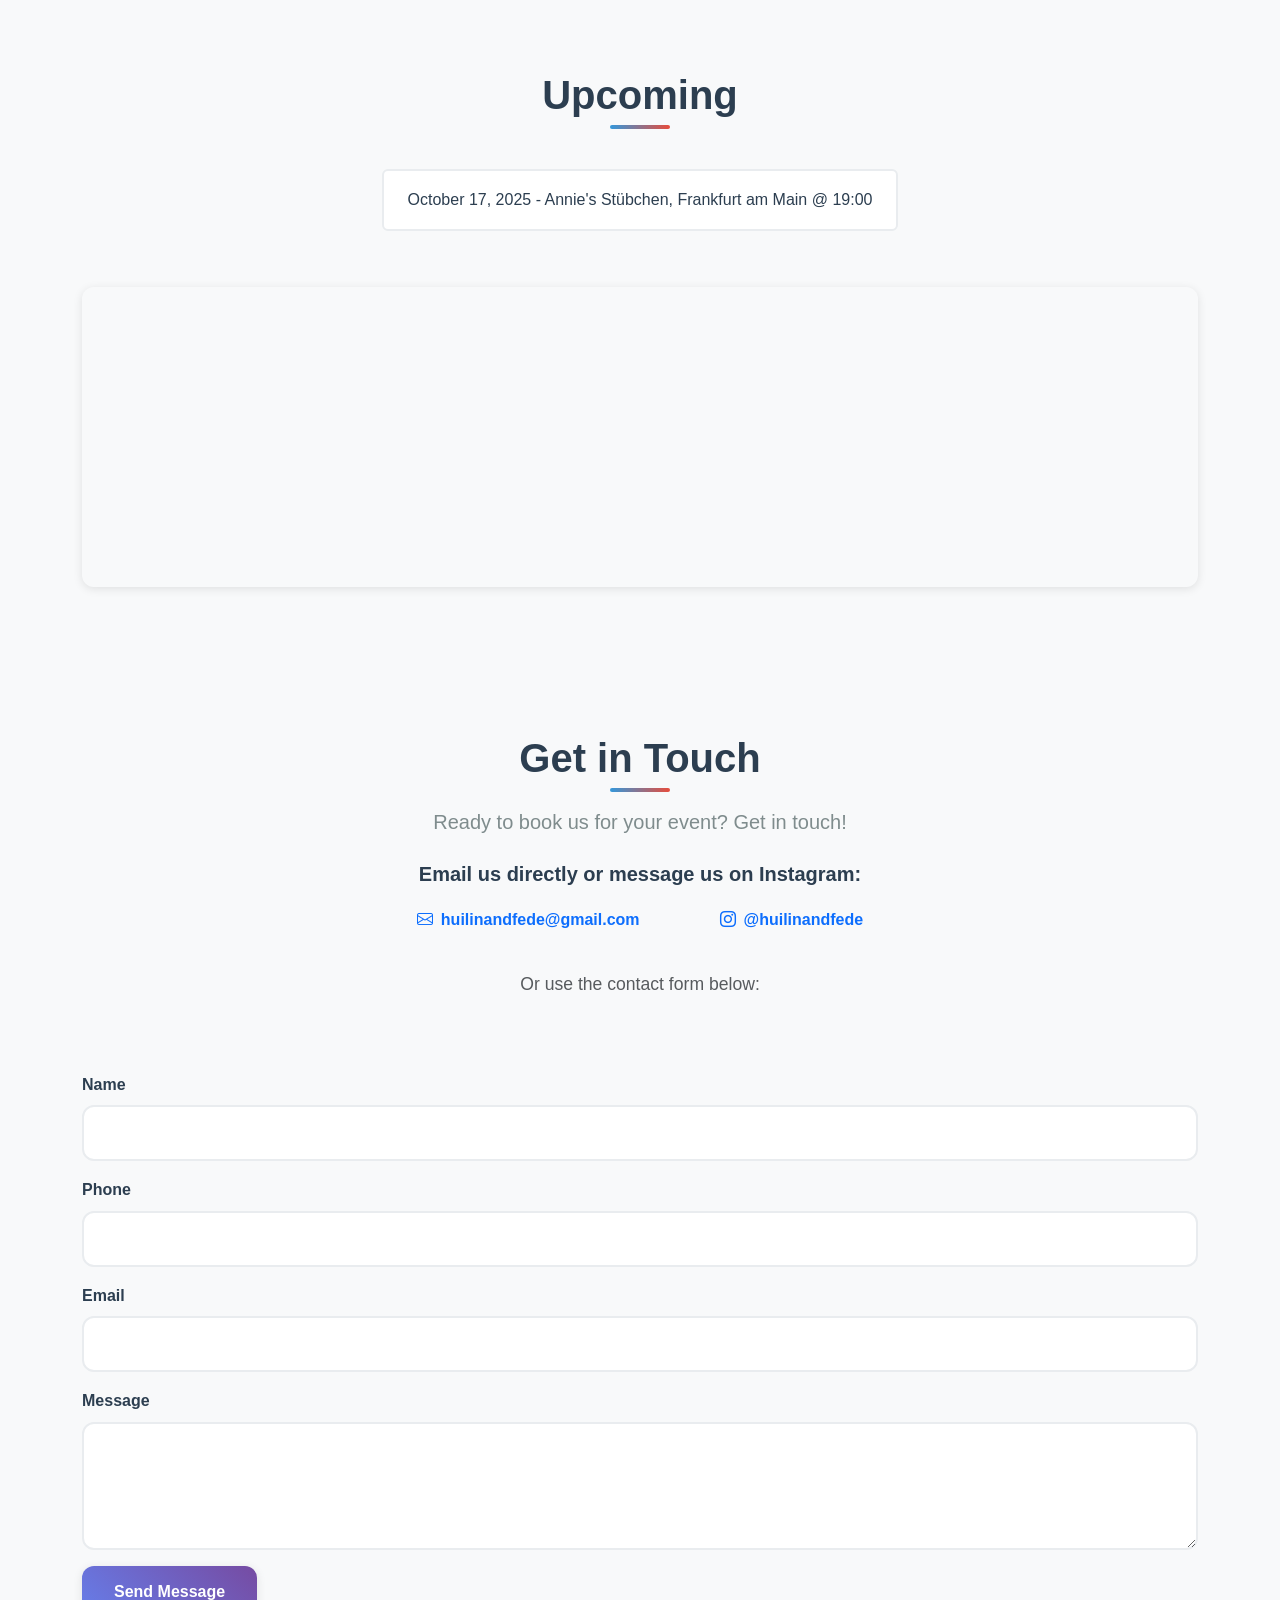
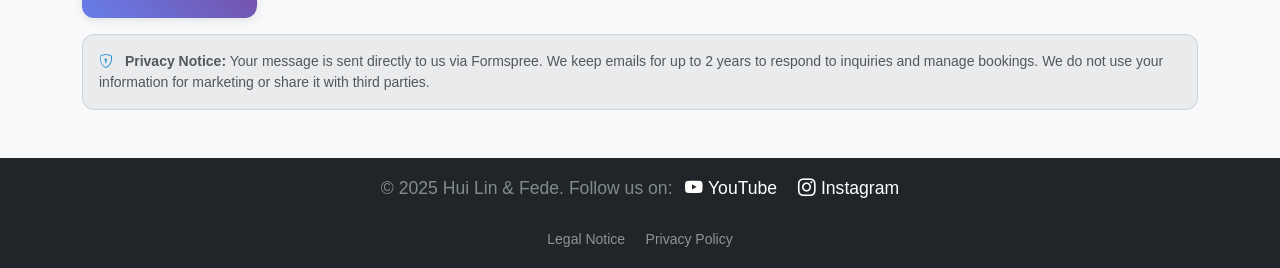
==== commit 26a9828a: "Add impressum and privacy policy" ====
--- a/index.html
+++ b/index.html
@@ -262,6 +262,26 @@
         <div class="container">
             <br><br>
             <h2 class="text-center mb-4" data-en="Get in Touch" data-es="Contáctanos" data-de="Kontakt Aufnehmen">Get in Touch</h2>
+            
+            <!-- Contact Info -->
+            <div class="row justify-content-center mb-4">
+                <div class="col-md-8 text-center">
+                    <p class="lead" data-en="Ready to book us for your event? Get in touch!" data-es="¿Listo para contratarnos para tu evento? ¡Ponte en contacto!" data-de="Bereit uns für Ihr Event zu buchen? Kontaktieren Sie uns!">Ready to book us for your event? Get in touch!</p>
+                    <div class="contact-email mb-4">
+                        <h5 class="mb-2" data-en="Email us directly or message us on Instagram:" data-es="Envíanos un email directamente o escríbenos en Instagram:" data-de="Schreib uns direkt eine E-Mail oder kontaktiere uns auf Instagram:">Email us directly or message us on Instagram:</h5>
+                        <div class="d-flex flex-column flex-sm-row gap-3 justify-content-center">
+                            <a href="mailto:huilinandfede@gmail.com" class="btn btn-outline-primary btn-lg">
+                                <i class="bi bi-envelope me-2"></i>huilinandfede@gmail.com
+                            </a>
+                            <a href="https://instagram.com/huilinandfede" target="_blank" rel="noopener noreferrer" class="btn btn-outline-primary btn-lg">
+                                <i class="bi bi-instagram me-2"></i>@huilinandfede
+                            </a>
+                        </div>
+                    </div>
+                    <p class="text-muted" data-en="Or use the contact form below:" data-es="O usa el formulario de contacto:" data-de="Oder nutzen Sie das Kontaktformular:">Or use the contact form below:</p>
+                </div>
+            </div>
+
             <br>
             <form id="contact-form" action="https://formspree.io/f/xqaykaao" method="POST">
                 <div class="mb-3">
@@ -287,30 +307,91 @@
                     <p class="text-muted small mb-0">
                         <i class="bi bi-shield-lock me-2"></i>
                         <strong data-en="Privacy Notice:" data-es="Aviso de Privacidad:" data-de="Datenschutzhinweis:">Privacy Notice:</strong>
-                        <span data-en="We only use your contact information to respond to your inquiry. We do not share your data with third parties or use it for marketing purposes. Your information is kept secure and will be deleted upon request." 
-                              data-es="Solo utilizamos su información de contacto para responder a su consulta. No compartimos sus datos con terceros ni los usamos con fines de marketing. Su información se mantiene segura y será eliminada si lo solicita."
-                              data-de="Wir verwenden Ihre Kontaktdaten nur zur Beantwortung Ihrer Anfrage. Wir teilen Ihre Daten nicht mit Dritten und verwenden sie nicht für Marketingzwecke. Ihre Informationen werden sicher aufbewahrt und auf Anfrage gelöscht.">
-                            We only use your contact information to respond to your inquiry. We do not share your data with third parties or use it for marketing purposes. Your information is kept secure and will be deleted upon request.
+                        <span data-en="Your message is sent directly to us via Formspree. We keep emails for up to 2 years to respond to inquiries and manage bookings. We do not use your information for marketing or share it with third parties." 
+                              data-es="Su mensaje se envía directamente a nosotros a través de Formspree. Guardamos los correos electrónicos hasta 2 años para responder consultas y gestionar reservas. No usamos su información para marketing ni la compartimos con terceros."
+                              data-de="Ihre Nachricht wird direkt über Formspree an uns gesendet. Wir bewahren E-Mails bis zu 2 Jahre auf, um Anfragen zu beantworten und Buchungen zu verwalten. Wir verwenden Ihre Daten nicht für Marketing oder teilen sie mit Dritten.">
+                            Your message is sent directly to us via Formspree. We keep emails for up to 2 years to respond to inquiries and manage bookings. We do not use your information for marketing or share it with third parties.
                         </span>
                     </p>
                 </div>
             </form>
         </div>
     </section>
+
+    <!-- Impressum Modal -->
+    <div class="modal fade" id="impressumModal" tabindex="-1" aria-labelledby="impressumModalLabel" aria-hidden="true">
+        <div class="modal-dialog modal-lg">
+            <div class="modal-content">
+                <div class="modal-header">
+                    <h5 class="modal-title" id="impressumModalLabel" data-en="Legal Notice (Impressum)" data-es="Aviso Legal (Impressum)" data-de="Impressum">Legal Notice (Impressum)</h5>
+                    <button type="button" class="btn-close" data-bs-dismiss="modal" aria-label="Close"></button>
+                </div>
+                <div class="modal-body">
+                    <h6 data-en="Information according to § 5 TMG" data-es="Información según § 5 TMG" data-de="Angaben gemäß § 5 TMG">Angaben gemäß § 5 TMG</h6>
+                    <p><strong data-en="Responsible for content:" data-es="Responsable del contenido:" data-de="Verantwortlich für den Inhalt:">Verantwortlich für den Inhalt:</strong><br>
+                    <span data-en="Hui Lin & Fede - Frankfurt am Main, 65929, Germany" data-es="Hui Lin & Fede - Frankfurt am Main, 65929, Alemania" data-de="Hui Lin & Fede - Frankfurt am Main, 65929, Deutschland">Hui Lin & Fede - Frankfurt am Main, 65929, Germany</span></p>
+                    
+                    <h6 data-en="Contact" data-es="Contacto" data-de="Kontakt">Kontakt</h6>
+                    <p><strong data-en="Email:" data-es="Correo:" data-de="E-Mail:">E-Mail:</strong> <span data-en="huilinandfede@gmail.com" data-es="huilinandfede@gmail.com" data-de="huilinandfede@gmail.com">huilinandfede@gmail.com</span><br>
+
+                    <h6 data-en="Disclaimer" data-es="Descargo de responsabilidad" data-de="Haftungsausschluss">Haftungsausschluss</h6>
+                    <p data-en="The contents of our pages have been created with the utmost care. However, we cannot guarantee the contents' accuracy, completeness or topicality." data-es="Los contenidos de nuestras páginas han sido creados con el máximo cuidado. Sin embargo, no podemos garantizar la exactitud, integridad o actualidad de los contenidos." data-de="Die Inhalte unserer Seiten wurden mit größter Sorgfalt erstellt. Für die Richtigkeit, Vollständigkeit und Aktualität der Inhalte können wir jedoch keine Gewähr übernehmen.">Die Inhalte unserer Seiten wurden mit größter Sorgfalt erstellt. Für die Richtigkeit, Vollständigkeit und Aktualität der Inhalte können wir jedoch keine Gewähr übernehmen.</p>
+                </div>
+            </div>
+        </div>
+    </div>
+
+    <!-- Privacy Policy Modal -->
+    <div class="modal fade" id="privacyModal" tabindex="-1" aria-labelledby="privacyModalLabel" aria-hidden="true">
+        <div class="modal-dialog modal-lg">
+            <div class="modal-content">
+                <div class="modal-header">
+                    <h5 class="modal-title" id="privacyModalLabel" data-en="Privacy Policy" data-es="Política de Privacidad" data-de="Datenschutzerklärung">Privacy Policy</h5>
+                    <button type="button" class="btn-close" data-bs-dismiss="modal" aria-label="Close"></button>
+                </div>
+                <div class="modal-body">
+                    <h6 data-en="Data Controller" data-es="Responsable de los Datos" data-de="Verantwortlicher">Verantwortlicher</h6>
+                    <p data-en="The data controller for this website is Hui Lin & Fede (see contact details in Legal Notice)." data-es="El responsable de los datos de este sitio web es Hui Lin & Fede (ver detalles de contacto en el Aviso Legal)." data-de="Verantwortlicher für diese Website ist Hui Lin & Fede (siehe Kontaktdaten im Impressum).">Hui Lin & Fede (siehe Kontaktdaten im Impressum)</p>
+
+                    <h6 data-en="Contact Form" data-es="Formulario de Contacto" data-de="Kontaktformular">Kontaktformular</h6>
+                    <p data-en="When you contact us via our contact form:" data-es="Cuando nos contacta a través de nuestro formulario de contacto:" data-de="Wenn Sie uns über unser Kontaktformular kontaktieren:">Wenn Sie uns über unser Kontaktformular kontaktieren:</p>
+                    <ul>
+                        <li data-en="Your message is sent directly to our email via Formspree" data-es="Su mensaje se envía directamente a nuestro correo electrónico a través de Formspree" data-de="Ihre Nachricht wird direkt über Formspree an unsere E-Mail gesendet">Ihre Nachricht wird direkt über Formspree an unsere E-Mail gesendet</li>
+                        <li data-en="We do not store your data on our website" data-es="No almacenamos sus datos en nuestro sitio web" data-de="Wir speichern Ihre Daten nicht auf unserer Website">Wir speichern Ihre Daten nicht auf unserer Website</li>
+                        <li data-en="We only use your information to respond to your inquiry" data-es="Solo usamos su información para responder a su consulta" data-de="Wir verwenden Ihre Daten nur zur Beantwortung Ihrer Anfrage">Wir verwenden Ihre Daten nur zur Beantwortung Ihrer Anfrage</li>
+                    </ul>
+                    <p data-en="Legal basis: Your consent (Art. 6 para. 1 lit. a GDPR). Third-party service: We use Formspree.io to process contact form submissions. Please refer to Formspree's privacy policy for details on their data handling." data-es="Base legal: Su consentimiento (Art. 6 párr. 1 lit. a RGPD). Servicio de terceros: Utilizamos Formspree.io para procesar los envíos del formulario de contacto. Consulte la política de privacidad de Formspree para obtener detalles sobre su manejo de datos." data-de="Rechtsgrundlage: Ihre Einwilligung (Art. 6 Abs. 1 lit. a DSGVO). Drittanbieter: Wir nutzen Formspree.io zur Verarbeitung von Kontaktformular-Anfragen. Details zum Umgang mit Daten finden Sie in Formsprees Datenschutzerklärung.">Rechtsgrundlage: Ihre Einwilligung (Art. 6 Abs. 1 lit. a DSGVO). Drittanbieter: Wir nutzen Formspree.io zur Verarbeitung von Kontaktformular-Anfragen. Details zum Umgang mit Daten finden Sie in Formsprees Datenschutzerklärung.</p>
+
+                    <h6 data-en="Your Rights" data-es="Sus Derechos" data-de="Ihre Rechte">Ihre Rechte</h6>
+                    <p data-en="Since we don't store your personal data, there is no stored data to access, correct, or delete from our side. For inquiries about data handled by Formspree, please contact them directly." data-es="Como no almacenamos sus datos personales, no hay datos almacenados para acceder, corregir o eliminar de nuestro lado. Para consultas sobre datos manejados por Formspree, contáctelos directamente." data-de="Da wir Ihre persönlichen Daten nicht speichern, gibt es keine gespeicherten Daten, auf die wir zugreifen, die wir korrigieren oder löschen könnten. Bei Fragen zu Daten, die von Formspree verarbeitet werden, wenden Sie sich direkt an diese.">Da wir Ihre persönlichen Daten nicht speichern, gibt es keine gespeicherten Daten, auf die wir zugreifen, die wir korrigieren oder löschen könnten. Bei Fragen zu Daten, die von Formspree verarbeitet werden, wenden Sie sich direkt an diese.</p>
+                    
+                    <h6 data-en="External Content" data-es="Contenido Externo" data-de="Externe Inhalte">Externe Inhalte</h6>
+                    <p data-en="Our website includes embedded YouTube videos. When you play these videos, YouTube may collect data. Please refer to YouTube's privacy policy for more information." data-es="Nuestro sitio web incluye videos de YouTube incrustados. Cuando reproduzca estos videos, YouTube puede recopilar datos. Consulte la política de privacidad de YouTube para más información." data-de="Unsere Website enthält eingebettete YouTube-Videos. Beim Abspielen dieser Videos kann YouTube Daten sammeln. Weitere Informationen finden Sie in der Datenschutzerklärung von YouTube.">Unsere Website enthält eingebettete YouTube-Videos. Beim Abspielen dieser Videos kann YouTube Daten sammeln. Weitere Informationen finden Sie in der Datenschutzerklärung von YouTube.</p>
+                </div>
+            </div>
+        </div>
+    </div>
 
     <!-- Footer -->
     <footer class="bg-dark text-white text-center py-3">
         <div class="container">
-            <p data-en="&copy; 2025 Hui Lin & Fede. Follow us on:" data-es="&copy; 2025 Hui Lin & Fede. Síguenos en:" data-de="&copy; 2025 Hui Lin & Fede. Folge uns auf:">&copy; 2025 Hui Lin & Fede. Follow us on:
-                <div class="mt-2">
-                    <a href="https://www.youtube.com/channel/UCzhgotDEyu7kYmb5BpA8g9w" target="_blank" class="text-white me-3">
-                        <i class="bi bi-youtube"></i> YouTube
-                    </a>
-                    <a href="https://www.instagram.com/huilinandfede" target="_blank" class="text-white">
-                        <i class="bi bi-instagram"></i> Instagram
-                    </a>
-                </div>
+            <p>&copy; 2025 Hui Lin & Fede. 
+                <span class="d-block d-md-inline">
+                    <span class="d-block d-md-inline" data-en="Follow us on:" data-es="Síguenos en:" data-de="Folge uns auf:">Follow us on:</span>
+                    <span class="d-block d-md-inline">
+                        <a href="https://www.youtube.com/channel/UCzhgotDEyu7kYmb5BpA8g9w" target="_blank" class="text-white ms-md-2 me-3">
+                            <i class="bi bi-youtube"></i> YouTube
+                        </a>
+                        <a href="https://www.instagram.com/huilinandfede" target="_blank" class="text-white">
+                            <i class="bi bi-instagram"></i> Instagram
+                        </a>
+                    </span>
+                </span>
             </p>
+            <div class="mt-3">
+                <a href="#" class="text-white-50 me-3 small" data-bs-toggle="modal" data-bs-target="#impressumModal" data-en="Legal Notice" data-es="Aviso Legal" data-de="Impressum">Impressum</a>
+                <a href="#" class="text-white-50 small" data-bs-toggle="modal" data-bs-target="#privacyModal" data-en="Privacy Policy" data-es="Política de Privacidad" data-de="Datenschutz">Datenschutz</a>
+            </div>
         </div>
     </footer>
 
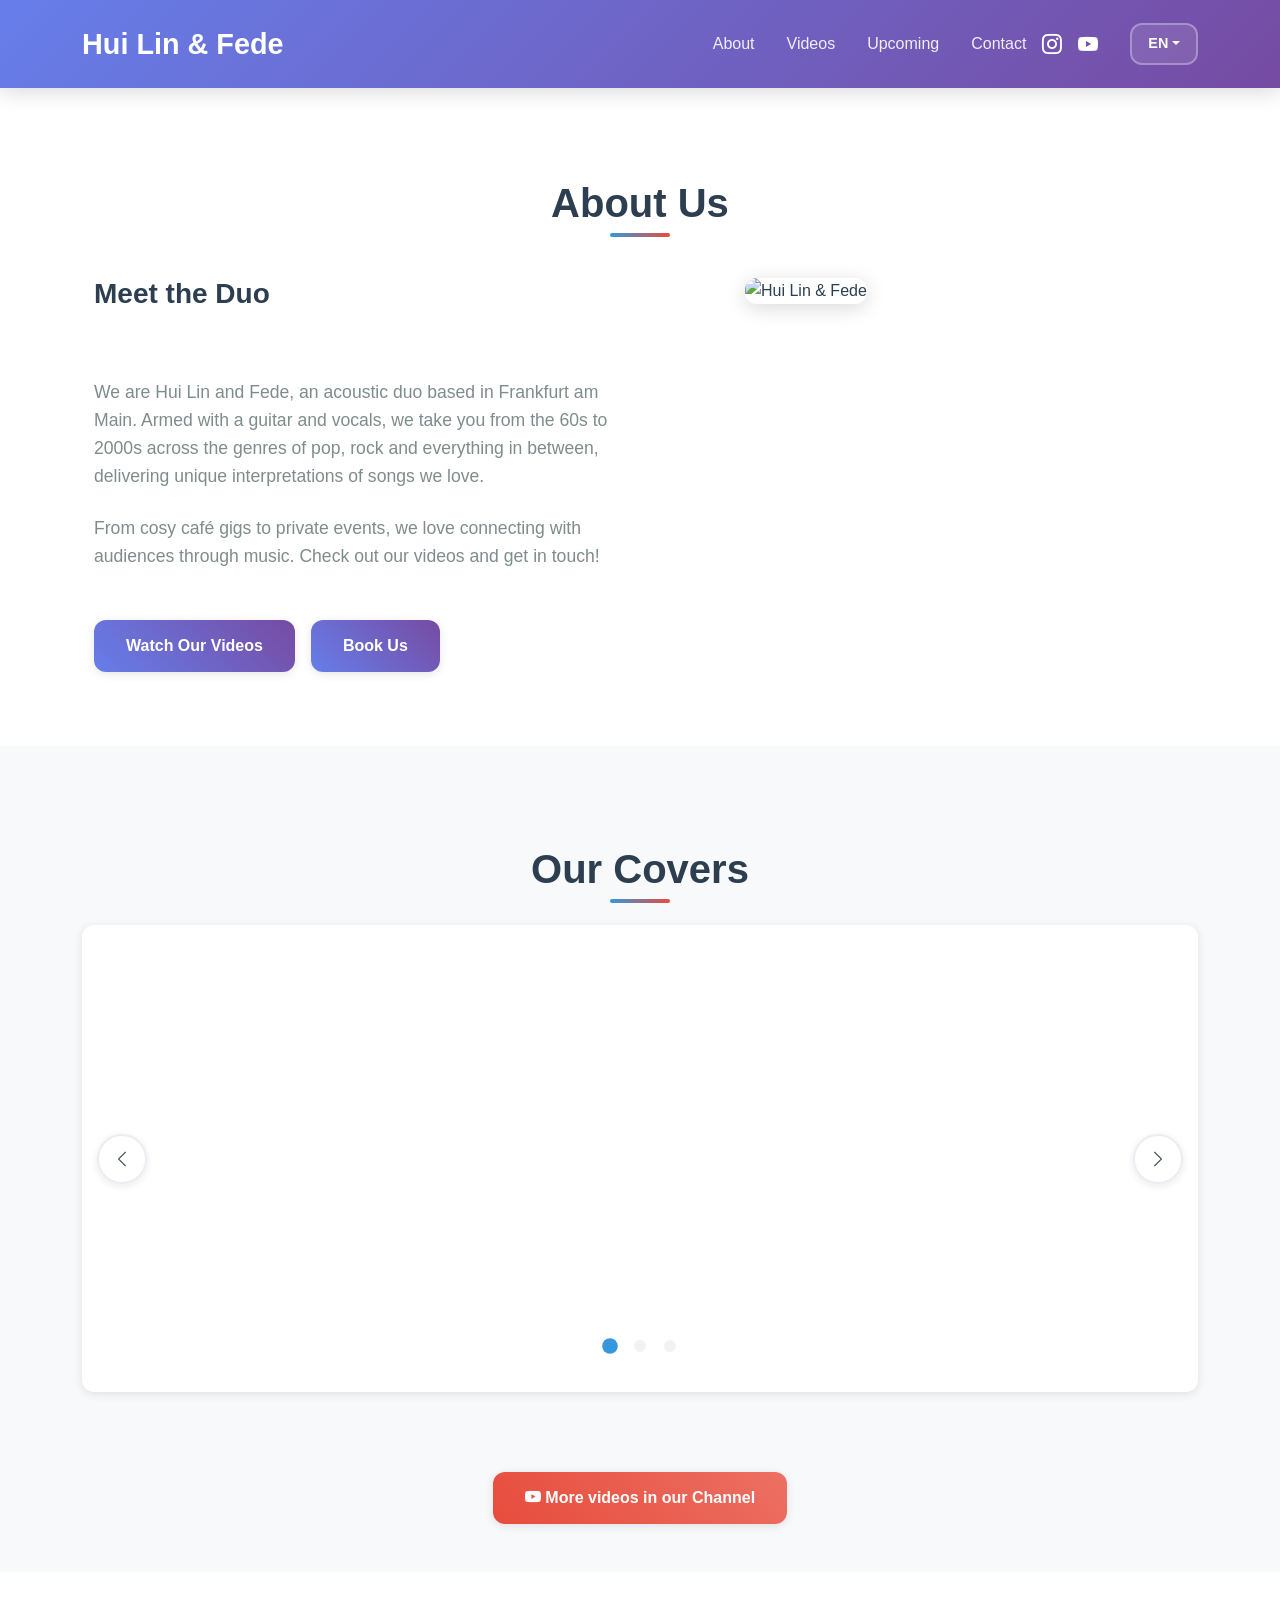
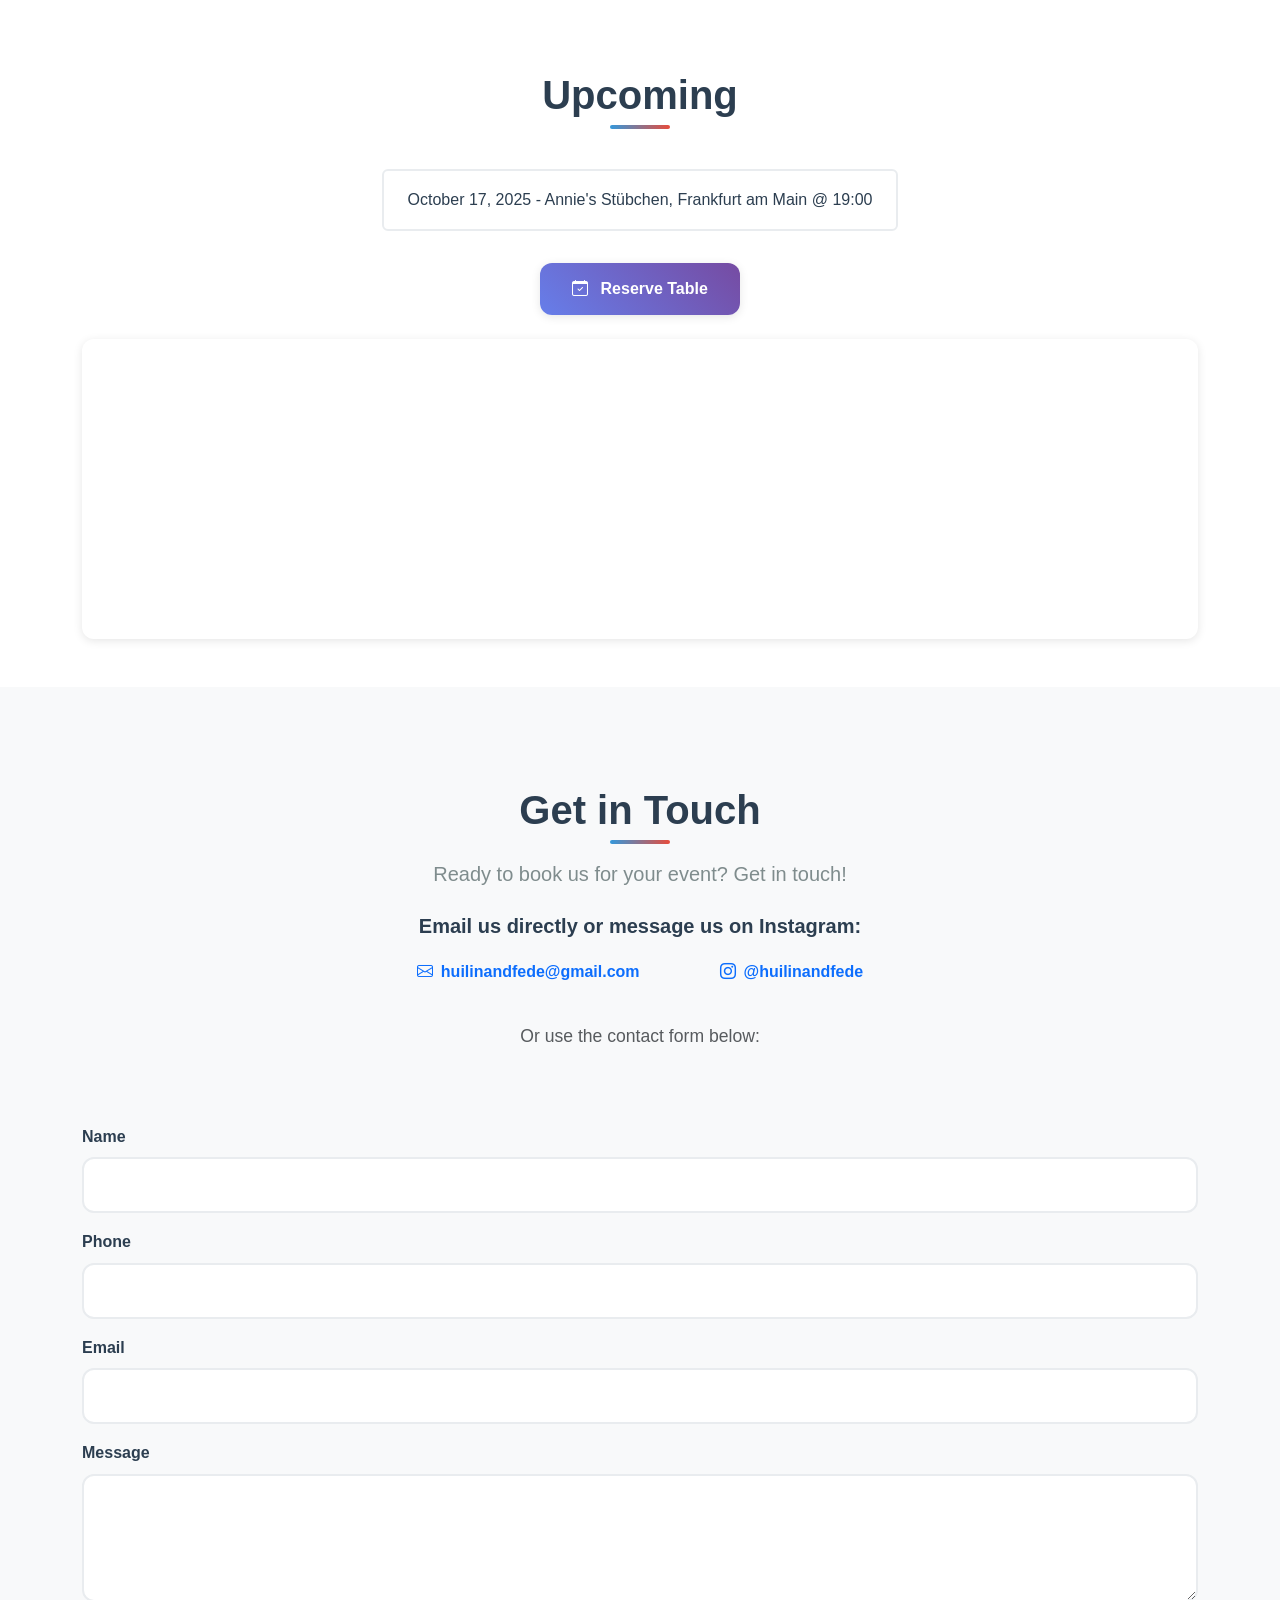
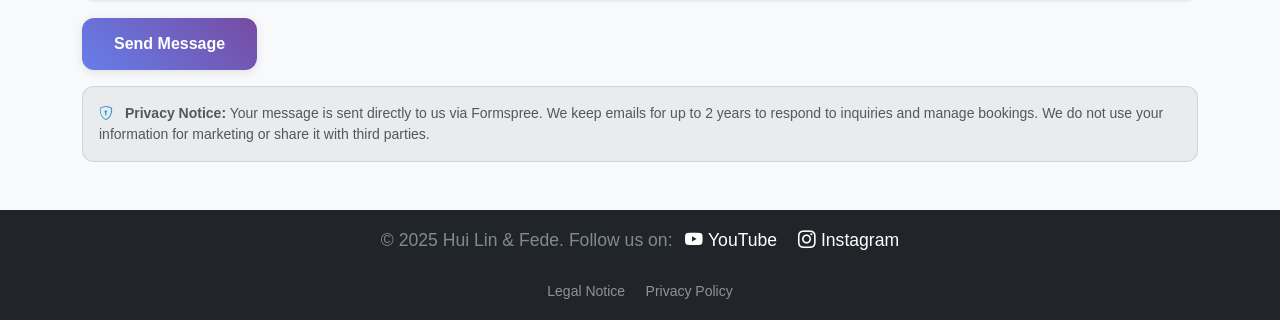
==== commit 8f43b31f: "Add link for reservation and back to top button" ====
--- a/index.html
+++ b/index.html
@@ -15,6 +15,18 @@
     <link href="https://cdn.jsdelivr.net/npm/bootstrap-icons@1.11.0/font/bootstrap-icons.css" rel="stylesheet">
     <link href="https://cdn.jsdelivr.net/gh/lipis/flag-icons@7.2.3/css/flag-icons.min.css" rel="stylesheet">
     <link rel="stylesheet" href="styles.css">
+    <script>
+        (function() {
+        window.userbirdq = window.userbirdq || [];
+        window.USERBIRD_SITE_ID = 'nXOlLtHa';
+        var script = document.createElement('script');
+        script.defer = true;
+        script.setAttribute('data-site', window.USERBIRD_SITE_ID);
+        script.src = "https://cdn.userbird.com/analytics.min.js";
+        var currentScript = document.currentScript || document.getElementsByTagName('script')[0];
+        currentScript.parentNode.insertBefore(script, currentScript);
+        })();
+    </script>
 </head>
 <body>
     <!-- Navbar -->
@@ -61,6 +73,11 @@
         </div>
     </nav>
 
+    <!-- Back to Top Button -->
+    <button id="backToTop" class="btn-back-to-top" onclick="scrollToTop()" aria-label="Back to top">
+        <i class="bi bi-arrow-up"></i>
+    </button>
+
     <!-- About Section -->
     <section id="about" class="py-5">
         <div class="container">
@@ -251,6 +268,12 @@
             <ul class="list-group mb-4 d-inline-block text-start">
                 <li class="list-group-item" data-en="October 17, 2025 - Annie's Stübchen, Frankfurt am Main @ 19:00" data-es="17 de octubre de 2025 - Annie's Stübchen, Frankfurt am Main @ 19:00" data-de="10. Oktober 2025 - Annie's Stübchen, Frankfurt am Main @ 19:00 Uhr">October 17, 2025 - Annie's Stübchen, Frankfurt am Main @ 19:00</li>
             </ul>
+            <div class="text-center mb-4">
+                <a href="https://xn--annies-stbchen-osb.de/contact" target="_blank" rel="noopener noreferrer" class="btn btn-primary">
+                    <i class="bi bi-calendar-check me-2"></i>
+                    <span data-en="Reserve Table" data-es="Reservar Mesa" data-de="Tisch Reservieren">Reserve Table</span>
+                </a>
+            </div>
             <div class="mt-4" style="height: 300px;">
                 <iframe src="https://www.google.com/maps/embed?pb=!1m18!1m12!1m3!1d5123.546173209946!2d8.683568976435204!3d50.05308191589582!2m3!1f0!2f0!3f0!3m2!1i1024!2i768!4f13.1!3m3!1m2!1s0x47bd0cefcb3c0001%3A0x97bc7eb56a2e4ff7!2sAnnie&#39;s%20St%C3%BCbchen!5e0!3m2!1sen!2sde!4v1758657057506!5m2!1sen!2sde" width="100%" height="100%" style="border:0;" allowfullscreen="" loading="lazy" referrerpolicy="no-referrer-when-downgrade"></iframe>
             </div>
@@ -365,6 +388,9 @@
                     <h6 data-en="Your Rights" data-es="Sus Derechos" data-de="Ihre Rechte">Ihre Rechte</h6>
                     <p data-en="Since we don't store your personal data, there is no stored data to access, correct, or delete from our side. For inquiries about data handled by Formspree, please contact them directly." data-es="Como no almacenamos sus datos personales, no hay datos almacenados para acceder, corregir o eliminar de nuestro lado. Para consultas sobre datos manejados por Formspree, contáctelos directamente." data-de="Da wir Ihre persönlichen Daten nicht speichern, gibt es keine gespeicherten Daten, auf die wir zugreifen, die wir korrigieren oder löschen könnten. Bei Fragen zu Daten, die von Formspree verarbeitet werden, wenden Sie sich direkt an diese.">Da wir Ihre persönlichen Daten nicht speichern, gibt es keine gespeicherten Daten, auf die wir zugreifen, die wir korrigieren oder löschen könnten. Bei Fragen zu Daten, die von Formspree verarbeitet werden, wenden Sie sich direkt an diese.</p>
                     
+                    <h6 data-en="Website Analytics" data-es="Analíticas del Sitio Web" data-de="Website-Analyse">Website-Analyse</h6>
+                    <p data-en="We use privacy-friendly analytics (Userbird) to understand visitor patterns without collecting personal data. No cookies are used, no IP addresses are stored, and no individual tracking occurs. Only aggregate statistics like page views, heatmaps, and user interactions are collected." data-es="Utilizamos análisis respetuosos con la privacidad (Userbird) para comprender los patrones de visitantes sin recopilar datos personales. No se usan cookies, no se almacenan direcciones IP y no se realiza seguimiento individual. Solo se recopilan estadísticas agregadas como vistas de página, mapas de calor e interacciones de usuarios." data-de="Wir verwenden datenschutzfreundliche Analyse-Tools (Userbird), um Besuchermuster zu verstehen, ohne persönliche Daten zu sammeln. Es werden keine Cookies verwendet, keine IP-Adressen gespeichert und kein individuelles Tracking durchgeführt. Es werden nur zusammengefasste Statistiken wie Seitenaufrufe, Heatmaps und Benutzerinteraktionen gesammelt.">Wir verwenden datenschutzfreundliche Analyse-Tools (Userbird), um Besuchermuster zu verstehen, ohne persönliche Daten zu sammeln. Es werden keine Cookies verwendet, keine IP-Adressen gespeichert und kein individuelles Tracking durchgeführt. Es werden nur zusammengefasste Statistiken wie Seitenaufrufe, Heatmaps und Benutzerinteraktionen gesammelt.</p>
+                    
                     <h6 data-en="External Content" data-es="Contenido Externo" data-de="Externe Inhalte">Externe Inhalte</h6>
                     <p data-en="Our website includes embedded YouTube videos. When you play these videos, YouTube may collect data. Please refer to YouTube's privacy policy for more information." data-es="Nuestro sitio web incluye videos de YouTube incrustados. Cuando reproduzca estos videos, YouTube puede recopilar datos. Consulte la política de privacidad de YouTube para más información." data-de="Unsere Website enthält eingebettete YouTube-Videos. Beim Abspielen dieser Videos kann YouTube Daten sammeln. Weitere Informationen finden Sie in der Datenschutzerklärung von YouTube.">Unsere Website enthält eingebettete YouTube-Videos. Beim Abspielen dieser Videos kann YouTube Daten sammeln. Weitere Informationen finden Sie in der Datenschutzerklärung von YouTube.</p>
                 </div>
--- a/styles.css
+++ b/styles.css
@@ -254,6 +254,15 @@
     color: white;
 }
 
+/* Contact buttons custom hover - use purple gradient instead of blue */
+.contact-email .btn-outline-primary:hover {
+    background: linear-gradient(45deg, #667eea, #764ba2) !important;
+    border-color: #667eea !important;
+    color: white !important;
+    transform: translateY(-2px);
+    box-shadow: var(--shadow-medium);
+}
+
 /* Video Carousel Styling */
 .custom-carousel {
     position: relative;
@@ -712,4 +721,52 @@
         padding-left: 1rem;
         padding-right: 1rem;
     }
+}
+
+/* Back to Top Button */
+.btn-back-to-top {
+    position: fixed;
+    bottom: 30px;
+    right: 30px;
+    width: 50px;
+    height: 50px;
+    border: none;
+    border-radius: 50%;
+    background: linear-gradient(45deg, #667eea, #764ba2);
+    color: white;
+    font-size: 20px;
+    cursor: pointer;
+    box-shadow: var(--shadow-medium);
+    opacity: 0;
+    visibility: hidden;
+    transform: translateY(20px);
+    transition: all 0.3s ease;
+    z-index: 1000;
+    display: flex;
+    align-items: center;
+    justify-content: center;
+}
+
+.btn-back-to-top:hover {
+    background: linear-gradient(45deg, #5a6fd8, #6b4190);
+    transform: translateY(-2px);
+    box-shadow: 0 8px 25px rgba(102, 126, 234, 0.4);
+    color: white;
+}
+
+.btn-back-to-top.show {
+    opacity: 1;
+    visibility: visible;
+    transform: translateY(0);
+}
+
+/* Mobile adjustments for back to top button */
+@media (max-width: 768px) {
+    .btn-back-to-top {
+        bottom: 20px;
+        right: 20px;
+        width: 45px;
+        height: 45px;
+        font-size: 18px;
+    }
 }
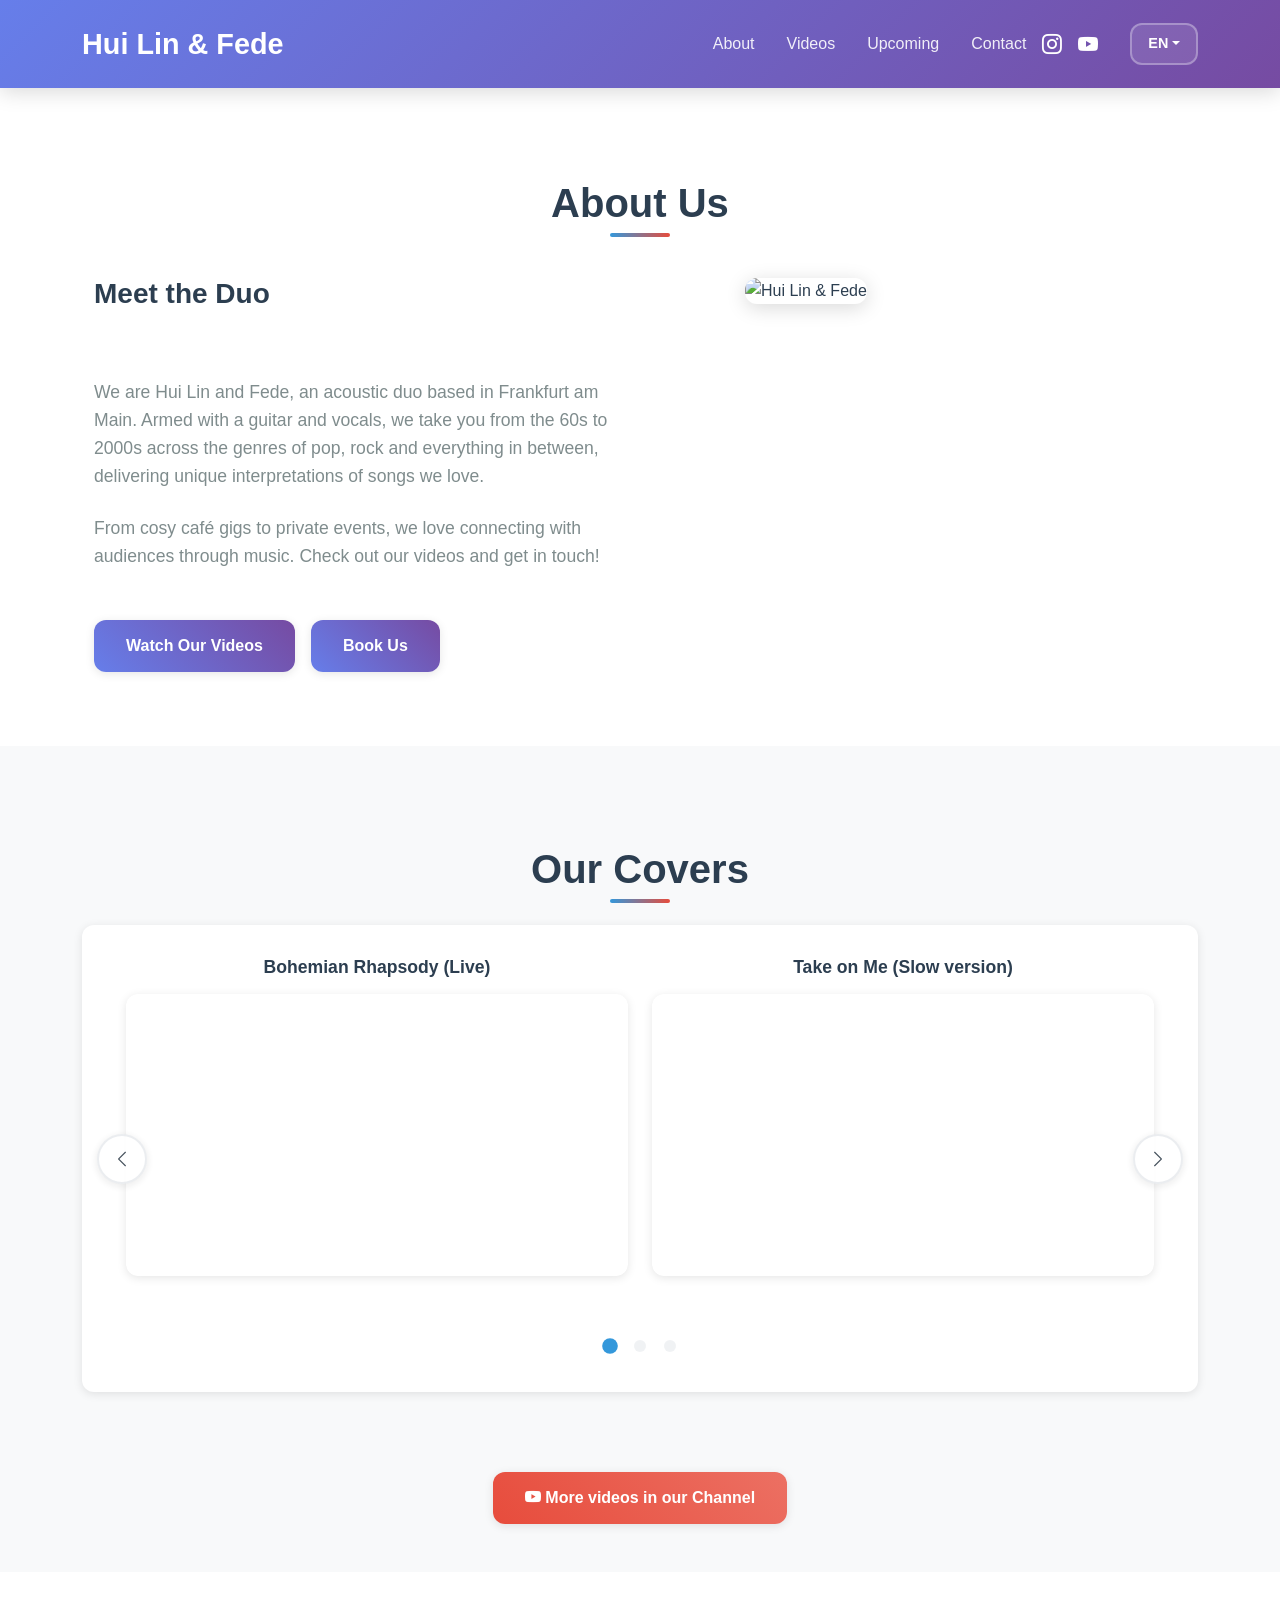
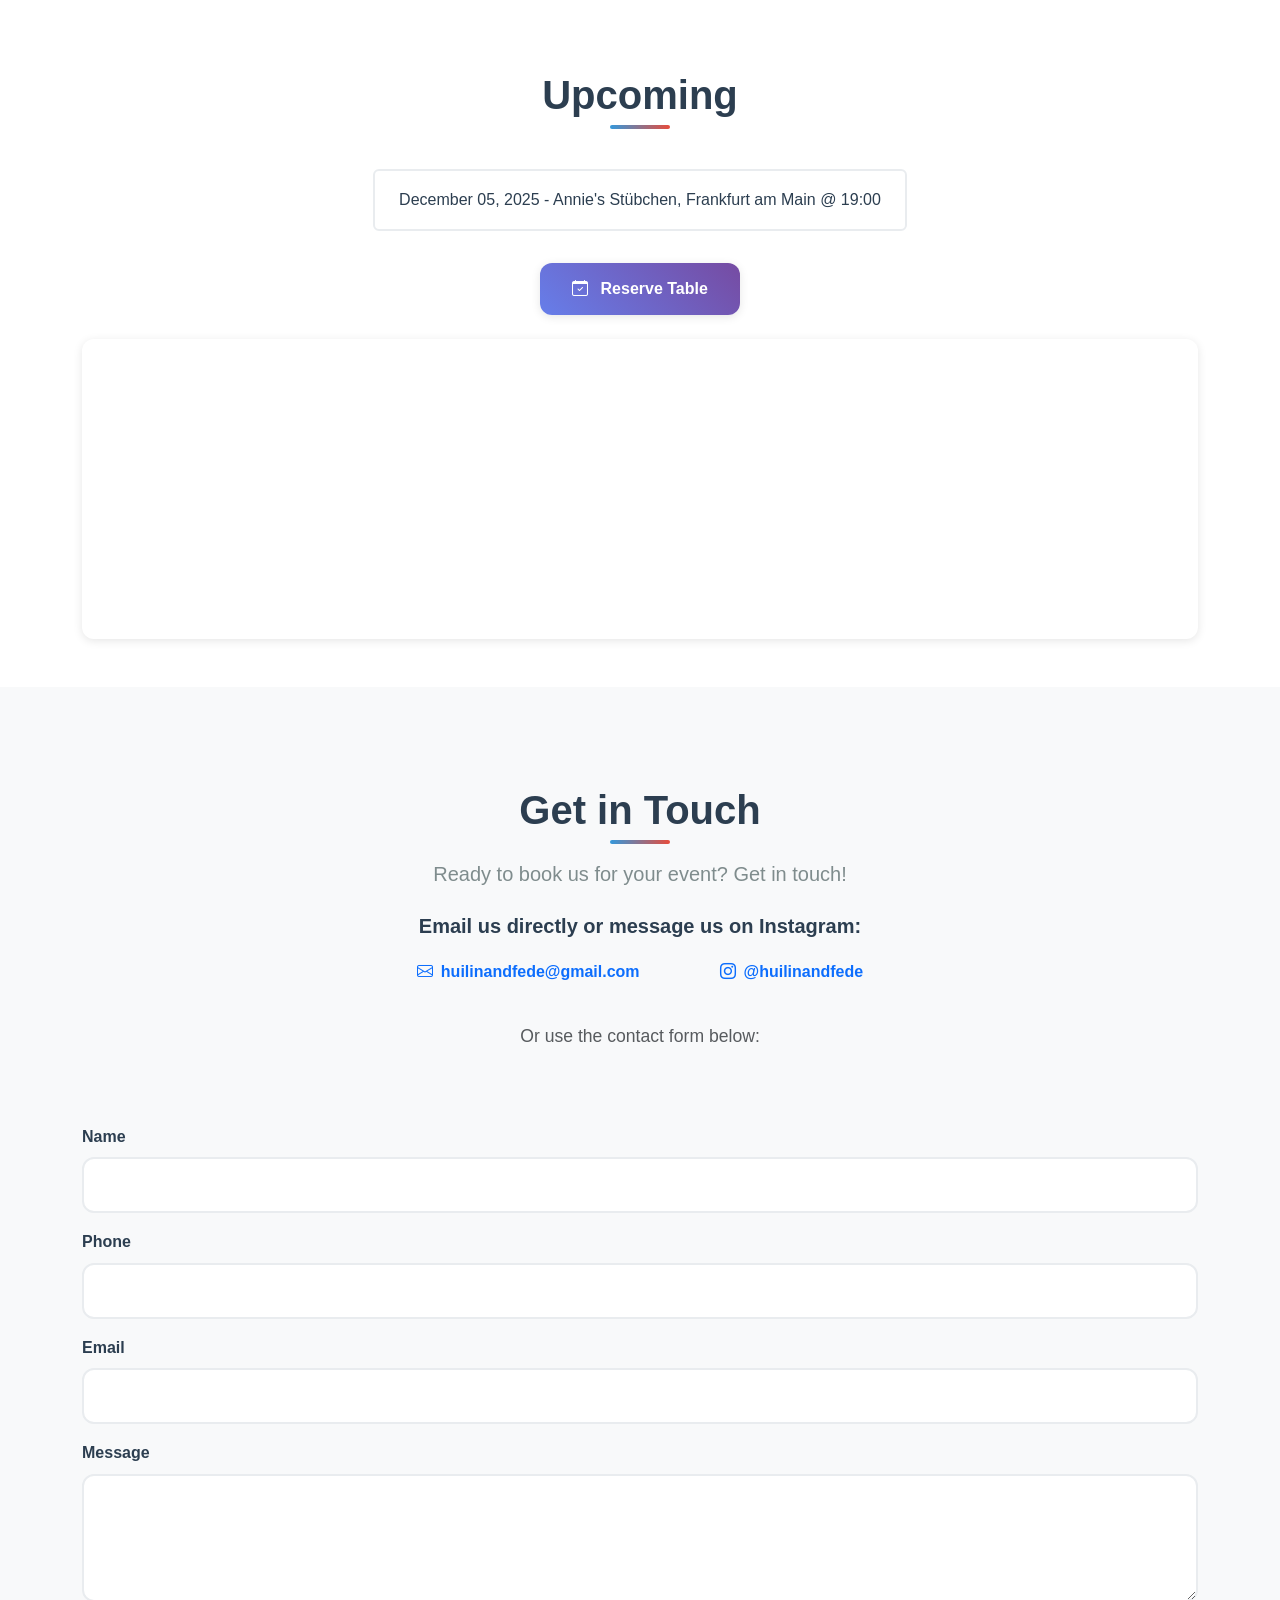
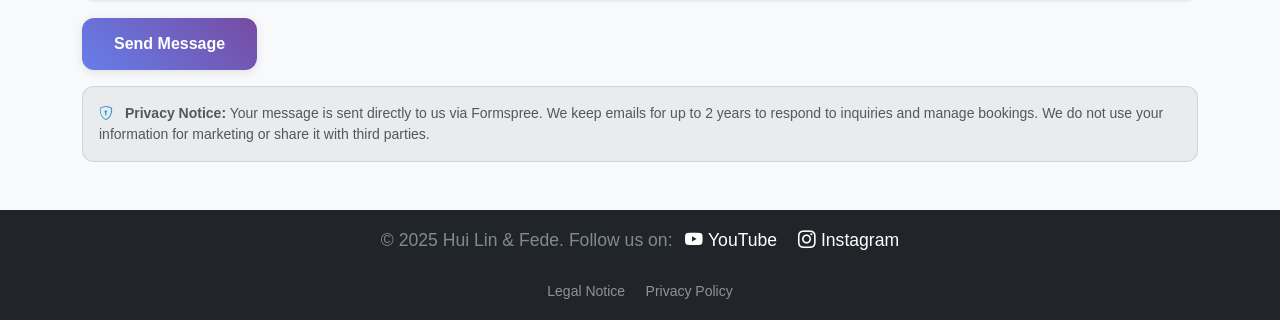
==== commit 63b1fba5: "Update upcoming gig" ====
--- a/index.html
+++ b/index.html
@@ -266,7 +266,7 @@
             <h2 class="text-center mb-4" data-en="Upcoming" data-es="Próximamente" data-de="Bald">Upcoming</h2>
             <br>
             <ul class="list-group mb-4 d-inline-block text-start">
-                <li class="list-group-item" data-en="October 17, 2025 - Annie's Stübchen, Frankfurt am Main @ 19:00" data-es="17 de octubre de 2025 - Annie's Stübchen, Frankfurt am Main @ 19:00" data-de="10. Oktober 2025 - Annie's Stübchen, Frankfurt am Main @ 19:00 Uhr">October 17, 2025 - Annie's Stübchen, Frankfurt am Main @ 19:00</li>
+                <li class="list-group-item" data-en="December 05, 2025 - Annie's Stübchen, Frankfurt am Main @ 19:00" data-es="05 de diciembre de 2025 - Annie's Stübchen, Frankfurt am Main @ 19:00" data-de="05. Dezember 2025 - Annie's Stübchen, Frankfurt am Main @ 19:00 Uhr">December 05, 2025 - Annie's Stübchen, Frankfurt am Main @ 19:00</li>
             </ul>
             <div class="text-center mb-4">
                 <a href="https://xn--annies-stbchen-osb.de/contact" target="_blank" rel="noopener noreferrer" class="btn btn-primary">
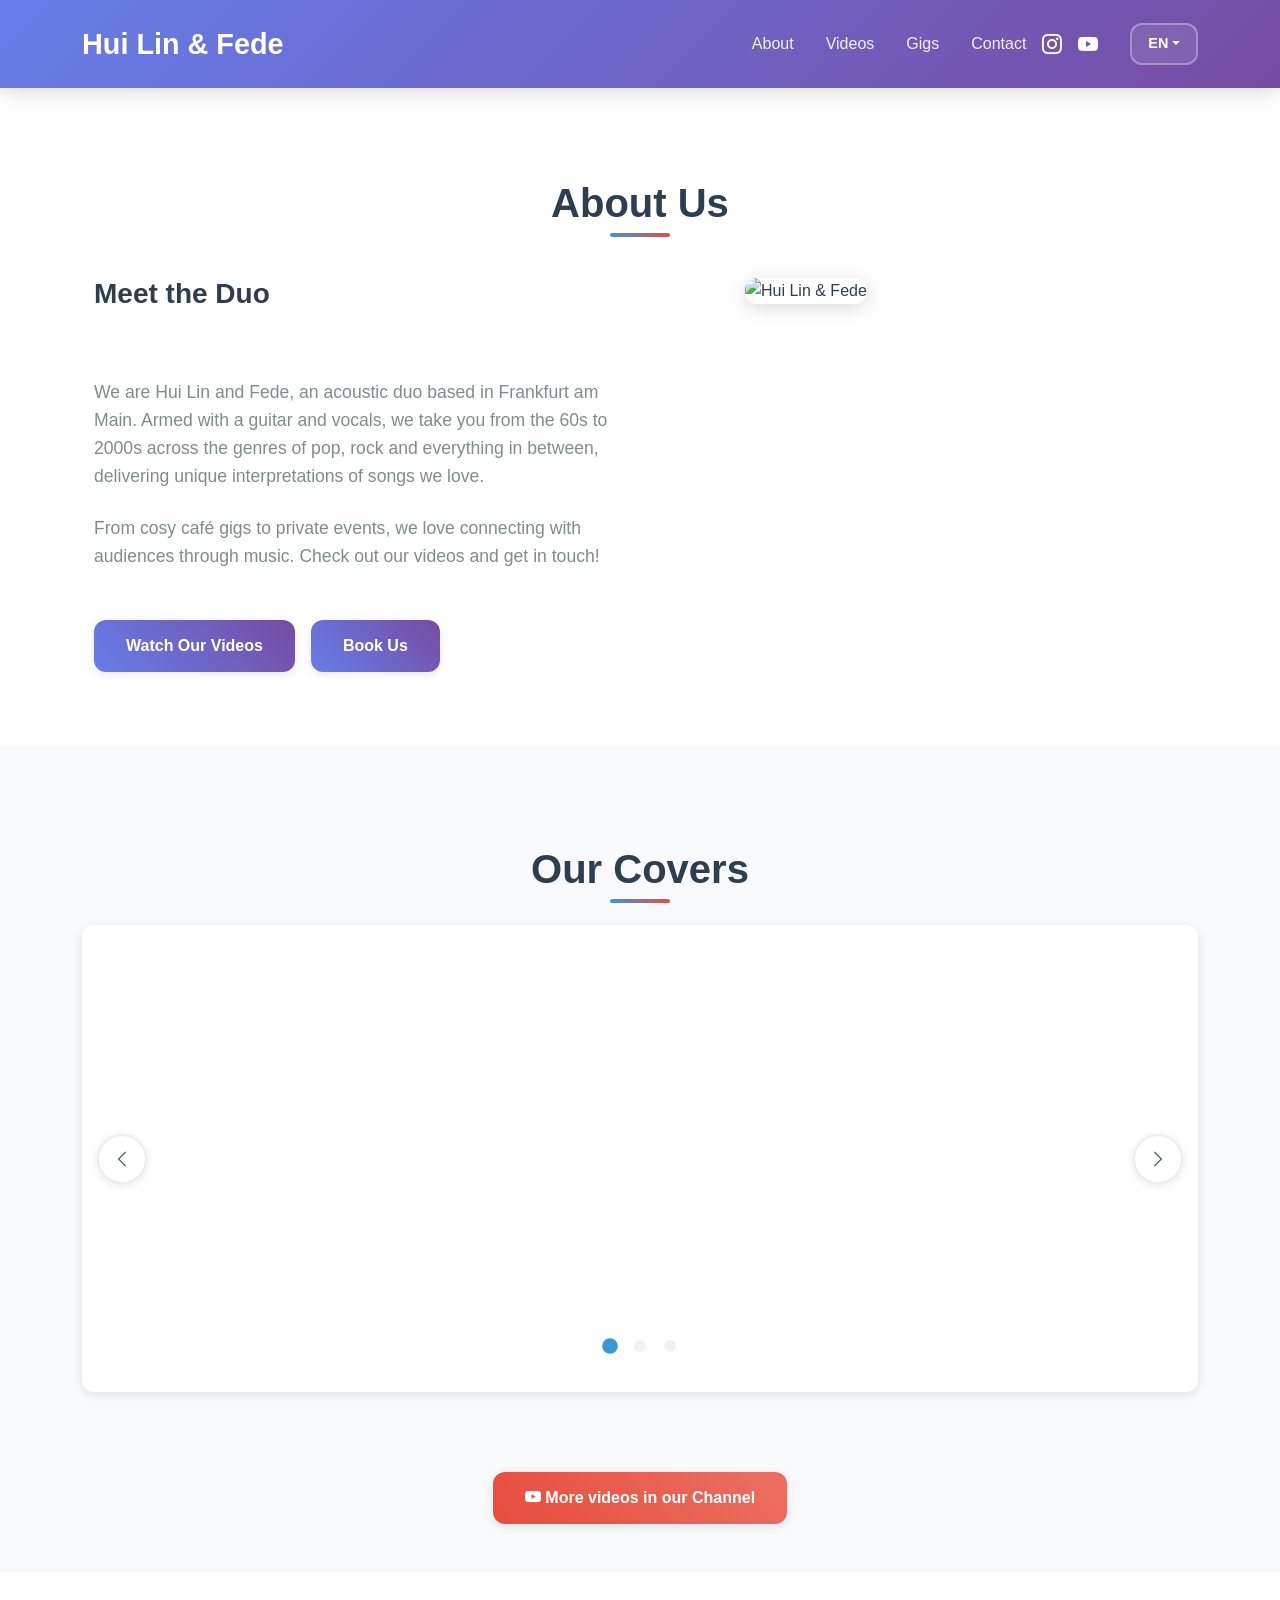
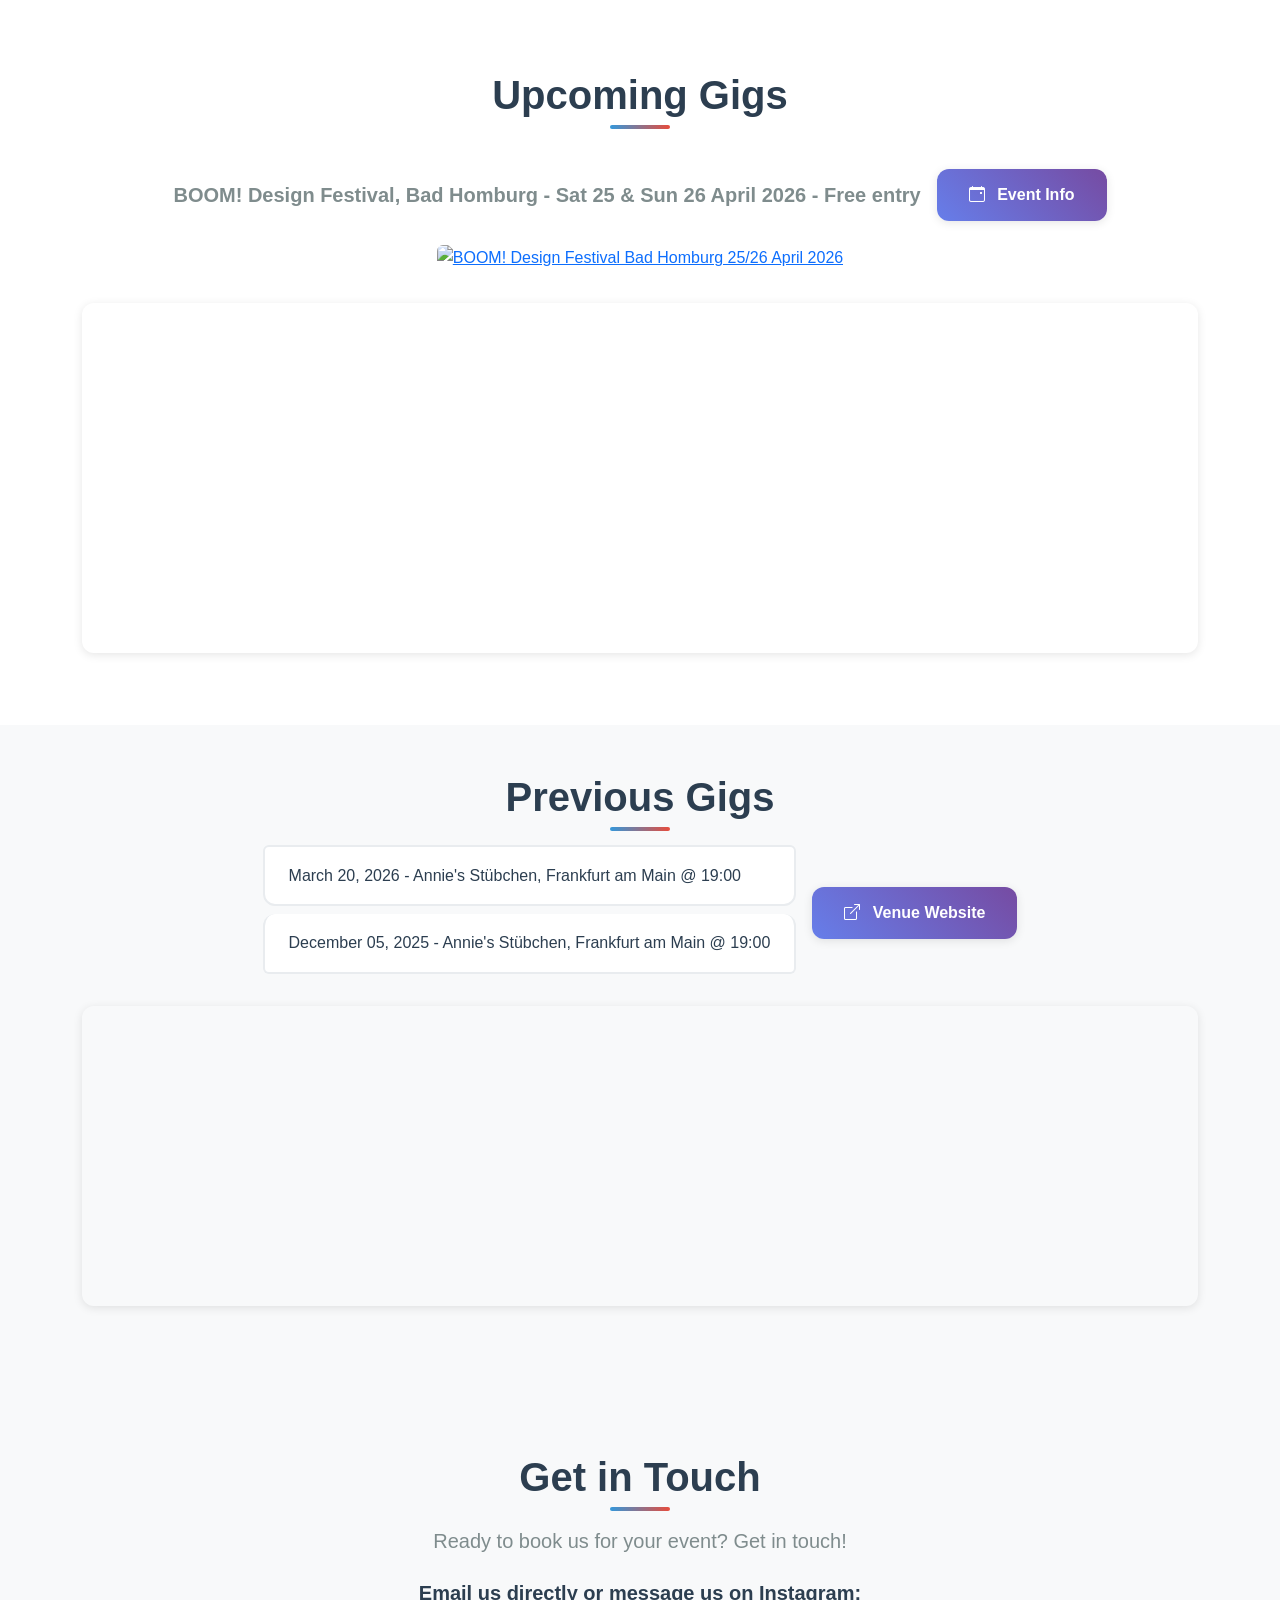
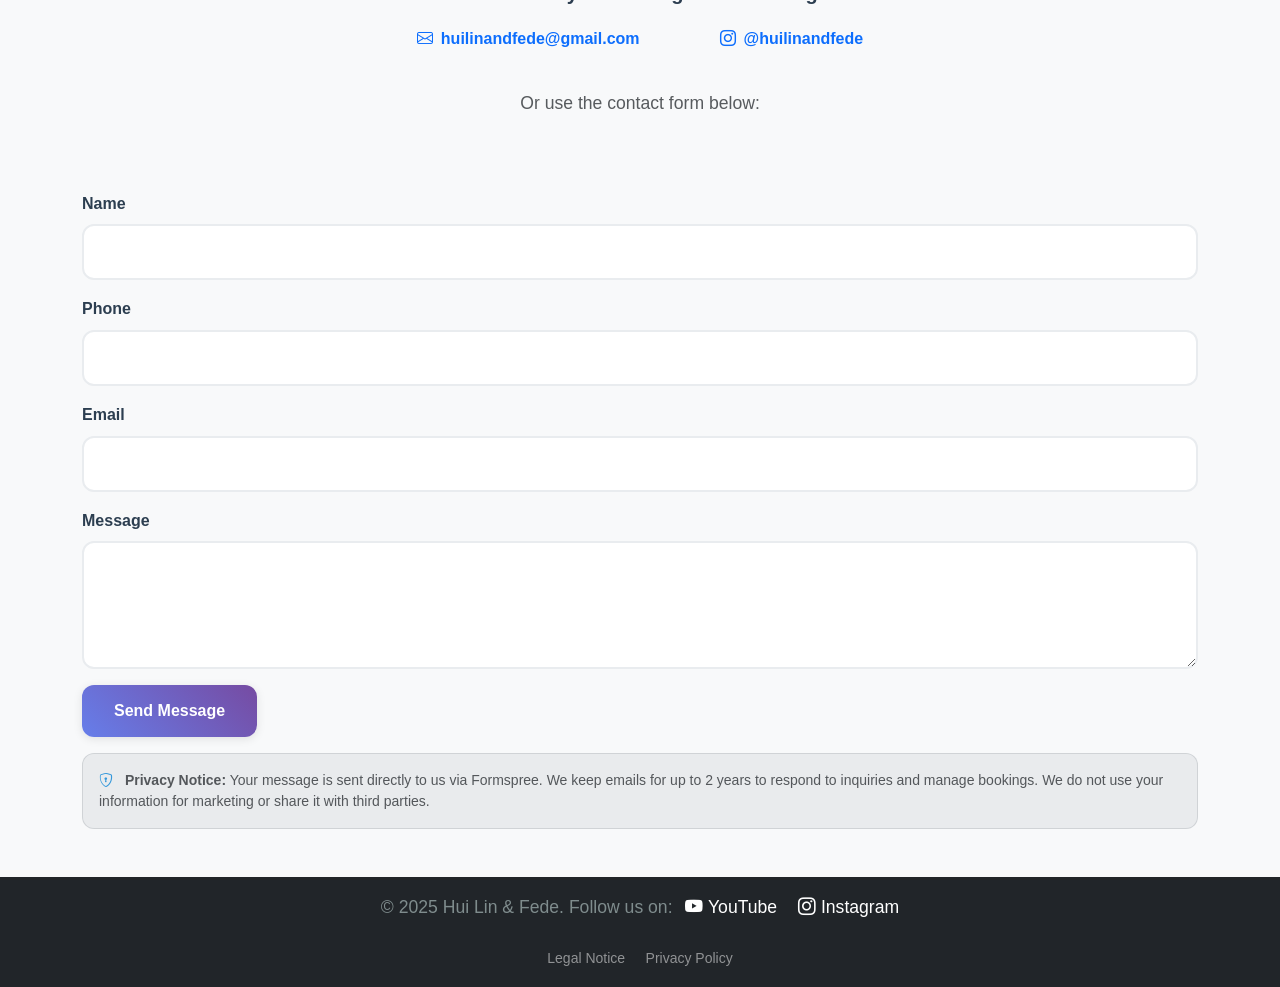
==== commit 29da2f17: "Update gigs data" ====
--- a/index.html
+++ b/index.html
@@ -40,7 +40,7 @@
                 <ul class="navbar-nav ms-auto">
                     <li class="nav-item"><a class="nav-link" href="#about" data-en="About" data-es="Sobre Nosotros" data-de="Über Uns">About</a></li>
                     <li class="nav-item"><a class="nav-link" href="#videos" data-en="Videos" data-es="Videos" data-de="Videos">Videos</a></li>
-                    <li class="nav-item"><a class="nav-link" href="#upcoming" data-en="Upcoming" data-es="Próximos" data-de="Bald">Upcoming</a></li>
+                    <li class="nav-item"><a class="nav-link" href="#upcoming" data-en="Gigs" data-es="Conciertos" data-de="Auftritte">Gigs</a></li>
                     <li class="nav-item"><a class="nav-link" href="#contact" data-en="Contact" data-es="Contacto" data-de="Kontakt">Contact</a></li>
                 </ul>
                 <!-- Social Icons -->
@@ -252,7 +252,7 @@
                 </button>
             </div>
             <div style="margin-top: 80px;" class="text-center">
-                <a href="https://www.youtube.com/channel/UCzhgotDEyu7kYmb5BpA8g9w" target="_blank" class="btn btn-danger">
+                <a href="https://www.youtube.com/channel/UCzhgotDEyu7kYmb5BpA8g9w/videos" target="_blank" class="btn btn-danger">
                     <i class="bi bi-youtube"></i> <span data-en="More videos in our Channel" data-es="Más videos en nuestro canal" data-de="Mehr auf YouTube"> More videos in our Channel</span>
                 </a>
             </div>
@@ -263,15 +263,45 @@
     <section id="upcoming" class="py-5">
         <div class="container text-center">
             <br><br>
-            <h2 class="text-center mb-4" data-en="Upcoming" data-es="Próximamente" data-de="Bald">Upcoming</h2>
+            <h2 class="text-center mb-4" data-en="Upcoming Gigs" data-es="Próximos Conciertos" data-de="Kommende Auftritte">Upcoming Gigs</h2>
             <br>
-            <ul class="list-group mb-4 d-inline-block text-start">
-                <li class="list-group-item" data-en="December 05, 2025 - Annie's Stübchen, Frankfurt am Main @ 19:00" data-es="05 de diciembre de 2025 - Annie's Stübchen, Frankfurt am Main @ 19:00" data-de="05. Dezember 2025 - Annie's Stübchen, Frankfurt am Main @ 19:00 Uhr">December 05, 2025 - Annie's Stübchen, Frankfurt am Main @ 19:00</li>
-            </ul>
+            <div class="d-flex flex-column flex-sm-row align-items-center justify-content-center gap-3 mb-4">
+                <p class="lead fw-semibold mb-0"
+                    data-en="BOOM! Design Festival, Bad Homburg - Sat 25 &amp; Sun 26 April 2026 - Free entry"
+                    data-es="BOOM! Design Festival, Bad Homburg - Sáb 25 y dom 26 de abril de 2026 - Entrada gratuita"
+                    data-de="BOOM! Design Festival, Bad Homburg - Sa 25. &amp; So 26.04.2026 - Eintritt frei">
+                    BOOM! Design Festival, Bad Homburg - Sat 25 &amp; Sun 26 April 2026 - Free entry
+                </p>
+                <a href="https://www.boom-designmarkt.com/" target="_blank" rel="noopener noreferrer" class="btn btn-primary flex-shrink-0">
+                    <i class="bi bi-calendar-event me-2"></i>
+                    <span data-en="Event Info" data-es="Información del Evento" data-de="Event-Infos">Event Info</span>
+                </a>
+            </div>
             <div class="text-center mb-4">
-                <a href="https://xn--annies-stbchen-osb.de/contact" target="_blank" rel="noopener noreferrer" class="btn btn-primary">
-                    <i class="bi bi-calendar-check me-2"></i>
-                    <span data-en="Reserve Table" data-es="Reservar Mesa" data-de="Tisch Reservieren">Reserve Table</span>
+                <a href="https://www.boom-designmarkt.com/" target="_blank" rel="noopener noreferrer">
+                    <img src="https://raw.githubusercontent.com/huilinandfede/huilinandfede.github.io/main/images/boom_design_2026_main_cover.png"
+                         alt="BOOM! Design Festival Bad Homburg 25/26 April 2026"
+                         class="img-fluid rounded mb-2">
+                </a>
+            </div>
+            <div class="mt-4 mb-4" style="height: 350px;">
+                <iframe src="https://www.google.com/maps/embed?pb=!1m18!1m12!1m3!1d3000!2d8.677379000000013!3d50.205324999999995!2m3!1f0!2f0!3f0!3m2!1i1024!2i768!4f13.1!3m3!1m2!1s0x47bd07998aa6aaab%3A0x3e997cd96ffcaeb1!2sKurhaus!5e0!3m2!1sen!2sus!4v1774778091675!5m2!1sen!2sus" width="100%" height="100%" style="border:0;" allowfullscreen="" loading="lazy" referrerpolicy="no-referrer-when-downgrade"></iframe>
+            </div>
+        </div>
+    </section>
+
+    <!-- Previous Section -->
+    <section id="previous" class="py-5 bg-light">
+        <div class="container text-center">
+            <h2 class="text-center mb-4" data-en="Previous Gigs" data-es="Conciertos Anteriores" data-de="Vergangene Auftritte">Previous Gigs</h2>
+            <div class="d-flex flex-column flex-sm-row align-items-center justify-content-center gap-3 mb-4">
+                <ul class="list-group mb-0 text-start">
+                    <li class="list-group-item" data-en="March 20, 2026 - Annie's Stübchen, Frankfurt am Main @ 19:00" data-es="20 de marzo de 2026 - Annie's Stübchen, Frankfurt am Main @ 19:00" data-de="20. März 2026 - Annie's Stübchen, Frankfurt am Main @ 19:00 Uhr">March 20, 2026 - Annie's Stübchen, Frankfurt am Main @ 19:00</li>
+                    <li class="list-group-item" data-en="December 05, 2025 - Annie's Stübchen, Frankfurt am Main @ 19:00" data-es="05 de diciembre de 2025 - Annie's Stübchen, Frankfurt am Main @ 19:00" data-de="05. Dezember 2025 - Annie's Stübchen, Frankfurt am Main @ 19:00 Uhr">December 05, 2025 - Annie's Stübchen, Frankfurt am Main @ 19:00</li>
+                </ul>
+                <a href="https://xn--annies-stbchen-osb.de/contact" target="_blank" rel="noopener noreferrer" class="btn btn-primary flex-shrink-0">
+                    <i class="bi bi-box-arrow-up-right me-2"></i>
+                    <span data-en="Venue Website" data-es="Sitio del Lugar" data-de="Website der Location">Venue Website</span>
                 </a>
             </div>
             <div class="mt-4" style="height: 300px;">
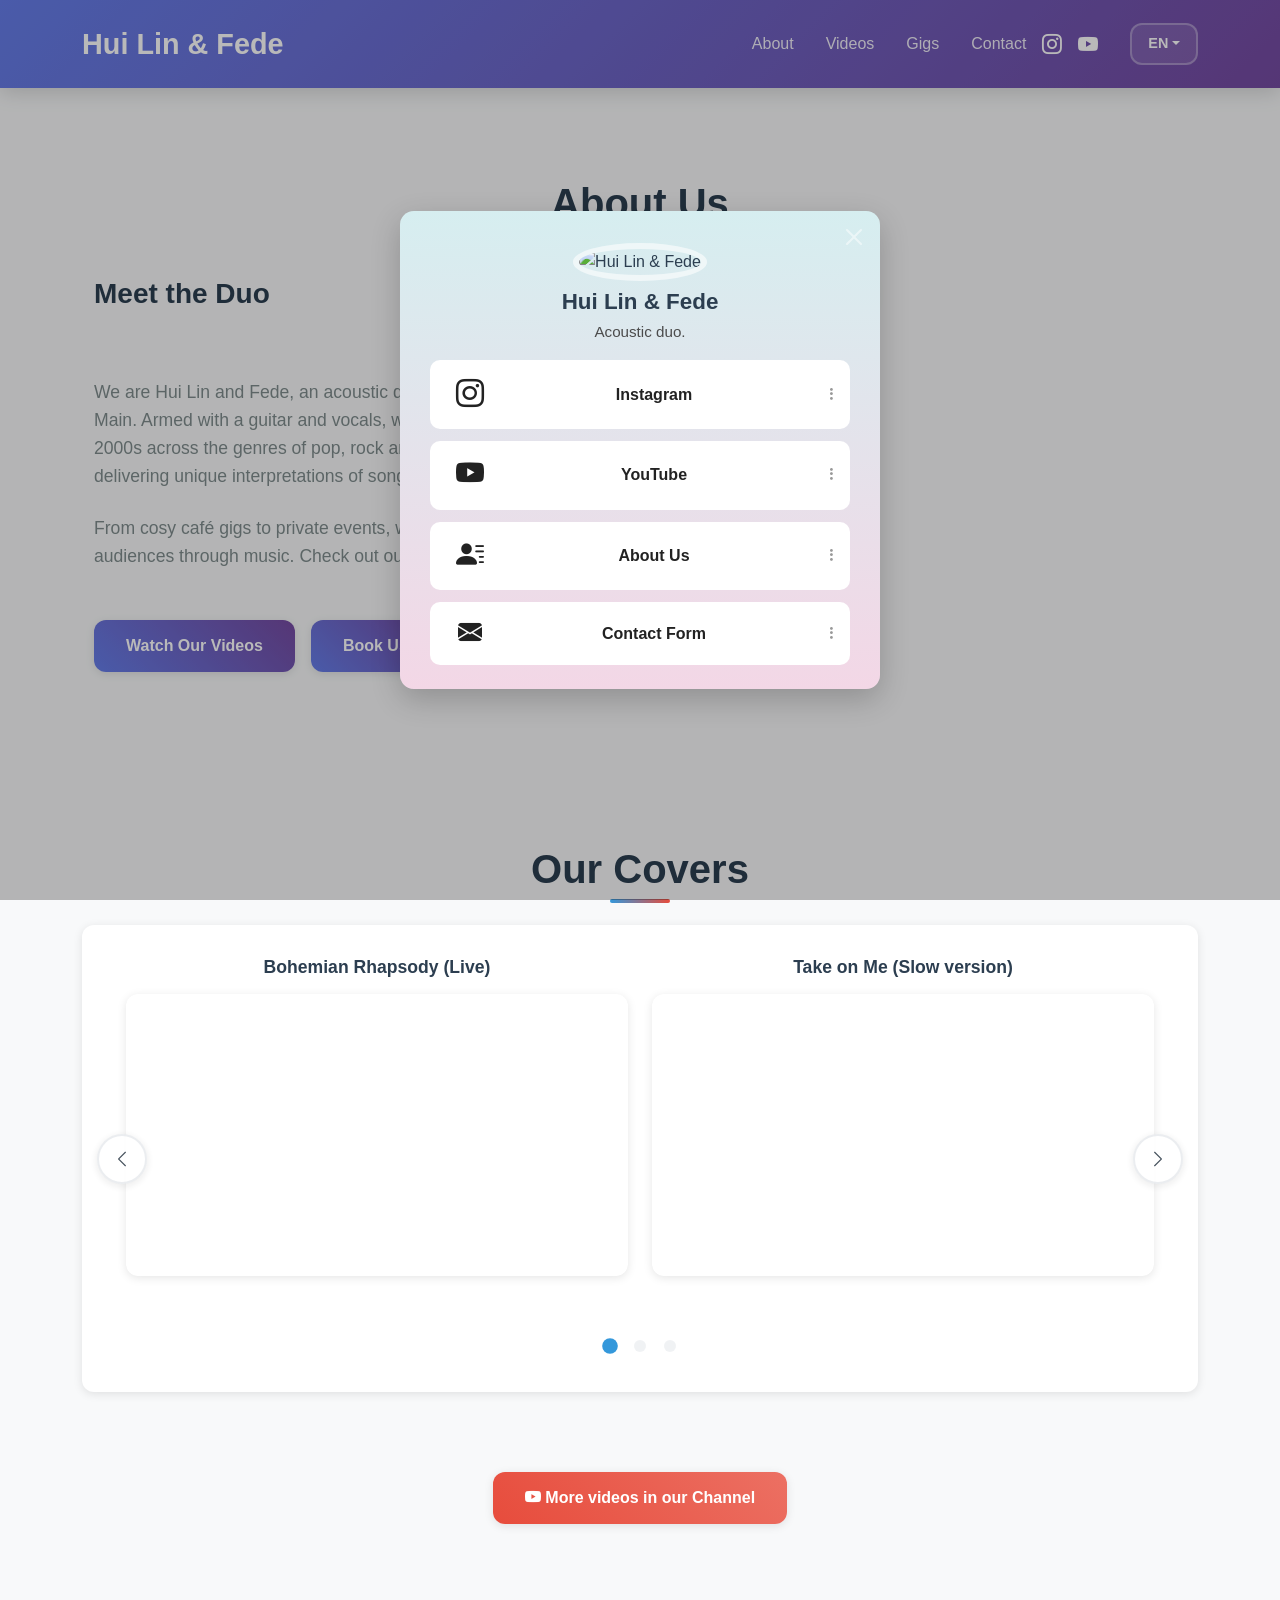
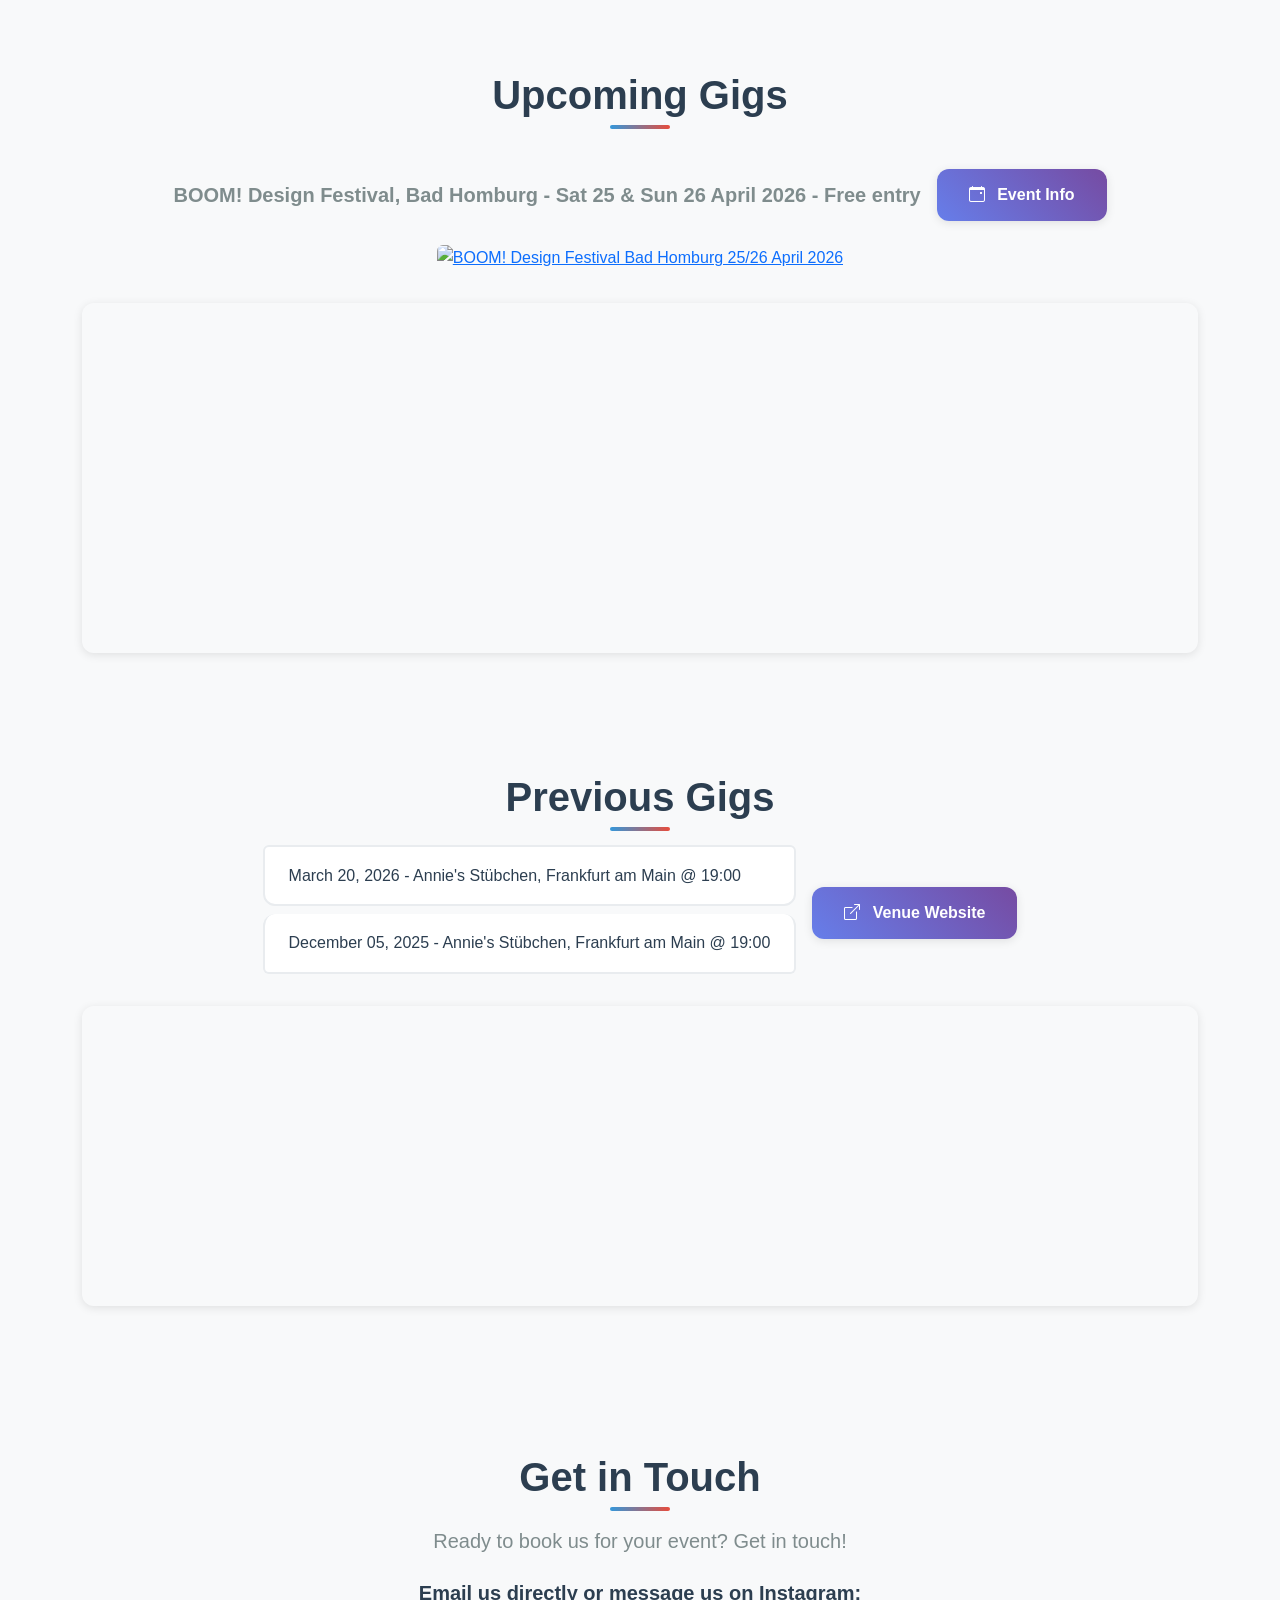
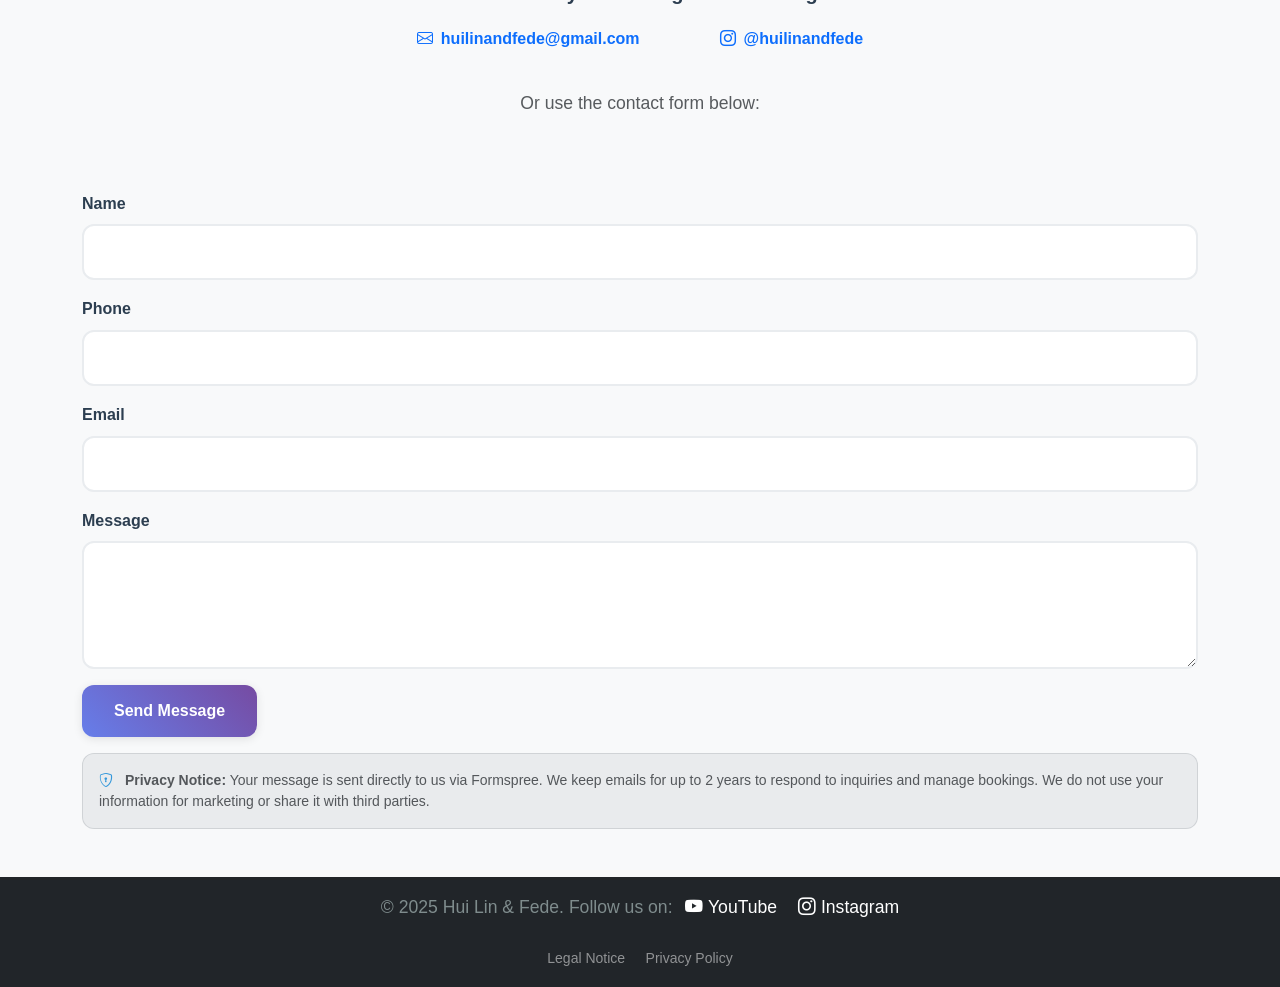
==== commit 89f1b305: "Add linktree style modal in homepage" ====
--- a/index.html
+++ b/index.html
@@ -32,7 +32,7 @@
     <!-- Navbar -->
     <nav class="navbar navbar-expand-lg navbar-dark bg-dark fixed-top">
         <div class="container">
-            <a class="navbar-brand" href="#" data-en="Hui Lin & Fede" data-es="Hui Lin & Fede" data-de="Hui Lin & Fede">Hui Lin & Fede</a>
+            <a id="homeBrand" class="navbar-brand" href="#" data-en="Hui Lin & Fede" data-es="Hui Lin & Fede" data-de="Hui Lin & Fede">Hui Lin & Fede</a>
             <button class="navbar-toggler" type="button" data-bs-toggle="collapse" data-bs-target="#navbarNav">
                 <span class="navbar-toggler-icon"></span>
             </button>
@@ -77,6 +77,53 @@
     <button id="backToTop" class="btn-back-to-top" onclick="scrollToTop()" aria-label="Back to top">
         <i class="bi bi-arrow-up"></i>
     </button>
+
+    <!-- Home Modal (quick link to socials/contact) - almost full screen -->
+    <div class="modal fade" id="homeModal" tabindex="-1" aria-labelledby="homeModalLabel" aria-hidden="true">
+        <div class="modal-dialog modal-fullscreen modal-dialog-centered p-0">
+            <div class="modal-content bg-transparent border-0">
+                <div class="modal-body d-flex align-items-center justify-content-center p-0">
+                    <div class="links-card p-4 text-center">
+                        <div class="d-flex justify-content-between align-items-start mb-2">
+                            <div></div>
+                            <button type="button" class="btn-close btn-close-white" data-bs-dismiss="modal" aria-label="Close"></button>
+                        </div>
+                        <img src="https://lh3.googleusercontent.com/pw/AP1GczNtlon8LHOHp4-hQIdftDgpX5KIbpf-yjq3xFTrNQoXXevAHW2pXB81swm96_seJpxnEwJKmj4GU53XJlgncPucBHobah-0aImBEnyZ1waAd8XnWbvaEkIAtGXcMzmgNJjBJH5mbQt5k2IvieOkIosR=w1135-h989-s-no-gm" alt="Hui Lin & Fede" class="links-avatar mb-2">
+                        <h1 class="links-title">Hui Lin & Fede</h1>
+                        <p class="links-sub" data-en="Acoustic duo." data-es="Dúo acústico." data-de="Akustisches Duo.">Acoustic duo.</p>
+
+                        <div class="links-list mx-auto mt-3">
+                            <a class="links-item" href="https://www.instagram.com/huilinandfede" target="_blank" rel="noopener noreferrer">
+                                <div class="links-thumb"><i class="bi bi-instagram fs-3" aria-hidden="true"></i></div>
+                                <div class="links-text">Instagram</div>
+                                <div class="links-chevron"><i class="bi bi-three-dots-vertical"></i></div>
+                            </a>
+
+                            <a class="links-item" href="https://www.youtube.com/channel/UCzhgotDEyu7kYmb5BpA8g9w" target="_blank" rel="noopener noreferrer">
+                                <div class="links-thumb"><i class="bi bi-youtube fs-3" aria-hidden="true"></i></div>
+                                <div class="links-text">YouTube</div>
+                                <div class="links-chevron"><i class="bi bi-three-dots-vertical"></i></div>
+                            </a>
+
+                            <a class="links-item" href="#about" id="modalAboutLink">
+                                <div class="links-thumb"><i class="bi bi-person-lines-fill fs-3" aria-hidden="true"></i></div>
+                                <div class="links-text" data-en="About Us" data-es="Sobre Nosotros" data-de="Über Uns">About Us</div>
+                                <div class="links-chevron"><i class="bi bi-three-dots-vertical"></i></div>
+                            </a>
+
+                            <a class="links-item" href="#contact" id="modalContactLink">
+                                <div class="links-thumb"><i class="bi bi-envelope-fill fs-4"></i></div>
+                                <div class="links-text" data-en="Contact Form" data-es="Formulario de Contacto" data-de="Kontaktformular">Contact Form</div>
+                                <div class="links-chevron"><i class="bi bi-three-dots-vertical"></i></div>
+                            </a>
+                        </div>
+
+                        <!-- removed 'Don't show again' checkbox per request -->
+                    </div>
+                </div>
+            </div>
+        </div>
+    </div>
 
     <!-- About Section -->
     <section id="about" class="py-5">
--- a/styles.css
+++ b/styles.css
@@ -398,6 +398,116 @@
     padding: 2rem;
     touch-action: pan-y pinch-zoom;
 }
+
+/* Home modal fullscreen styling */
+.modal-backdrop.show {
+    background-color: rgba(0, 0, 0, 0.55) !important;
+}
+
+/* iframe container for links page */
+.links-iframe-container {
+    width: 92%;
+    max-width: 1100px;
+    height: 92vh;
+    border-radius: 14px;
+    overflow: hidden;
+    box-shadow: 0 20px 60px rgba(0,0,0,0.45);
+    background: transparent;
+}
+.links-iframe {
+    width: 100%;
+    height: 100%;
+    border: 0;
+    background: transparent;
+    display: block;
+}
+
+@media (max-width: 576px) {
+    .links-iframe-container {
+        width: 100%;
+        height: 100vh;
+        border-radius: 0;
+        box-shadow: none;
+    }
+}
+
+/* Styles for the standalone links page */
+.links-page {
+    min-height: 100vh;
+    display: flex;
+    align-items: center;
+    justify-content: center;
+    background: linear-gradient(180deg, rgba(172,203,200,0.25) 0%, rgba(240,200,220,0.08) 100%);
+    padding: 3rem 1rem;
+}
+.links-card {
+    width: 100%;
+    max-width: 480px;
+    background: linear-gradient(180deg,#d6eef0,#f3d7e6);
+    border-radius: 18px;
+    padding: 2rem;
+    box-shadow: 0 10px 30px rgba(0,0,0,0.2);
+    text-align: center;
+    position: relative; /* allow absolute close button */
+}
+.links-avatar {
+    width: 96px;
+    height: 96px;
+    object-fit: cover;
+    border-radius: 50%;
+    margin: 0 auto 0.75rem;
+    border: 6px solid rgba(255,255,255,0.6);
+}
+.links-title {
+    font-size: 1.4rem;
+    margin-bottom: 0.25rem;
+}
+.links-sub {
+    color: #4b4b4b;
+    font-size: 0.95rem;
+    margin-bottom: 1rem;
+}
+.links-list { display: grid; gap: 0.75rem; }
+.links-item {
+    display: grid;
+    grid-template-columns: 56px 1fr 28px;
+    align-items: center;
+    gap: 0.75rem;
+    background: #fff;
+    padding: 0.6rem 0.75rem;
+    border-radius: 10px;
+    text-decoration: none;
+    color: #222;
+}
+.links-thumb img { width: 48px; height: 48px; object-fit: cover; border-radius: 8px; }
+.links-thumb { width: 56px; display:flex; align-items:center; justify-content:center; }
+.links-text { font-weight: 600; }
+.links-chevron { color: #999; font-size: 0.9rem; text-align: right; }
+
+/* Larger modal card on desktop */
+
+@media (min-width: 992px) {
+    /* keep the modal card compact on desktop (revert to smaller card) */
+    .modal .links-card {
+        max-width: 480px;
+        width: 92%;
+        max-height: 88vh;
+        border-radius: 14px;
+        padding: 2rem;
+    }
+
+    .modal .links-list { max-width: 420px; margin: 0 auto; gap: 0.75rem; }
+    .modal .links-item { padding: 0.75rem 0.75rem; border-radius: 10px; }
+}
+
+/* Position and style close button inside the modal card so it's always clickable */
+.modal .btn-close {
+    position: absolute;
+    top: 14px;
+    right: 14px;
+    z-index: 30;
+}
+
 
 .carousel-item {
     transition: opacity 0.6s ease-in-out;
